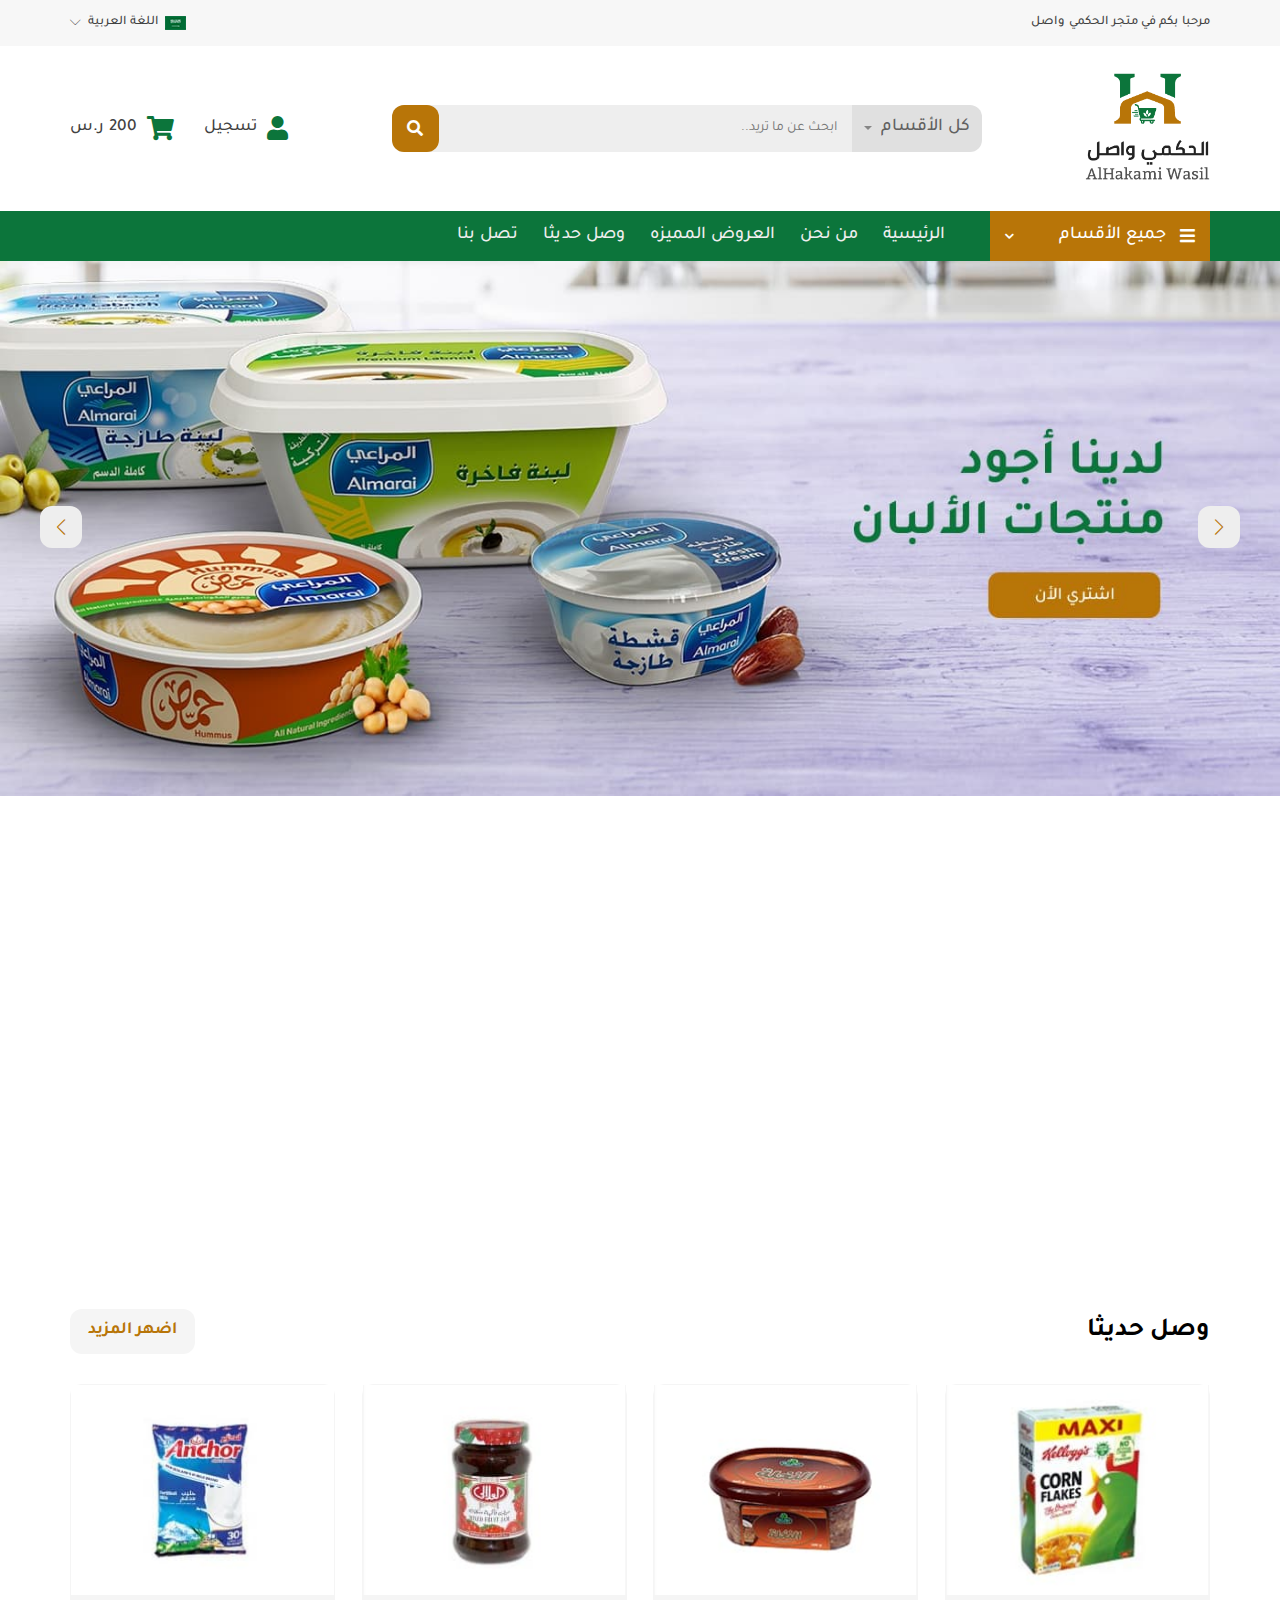
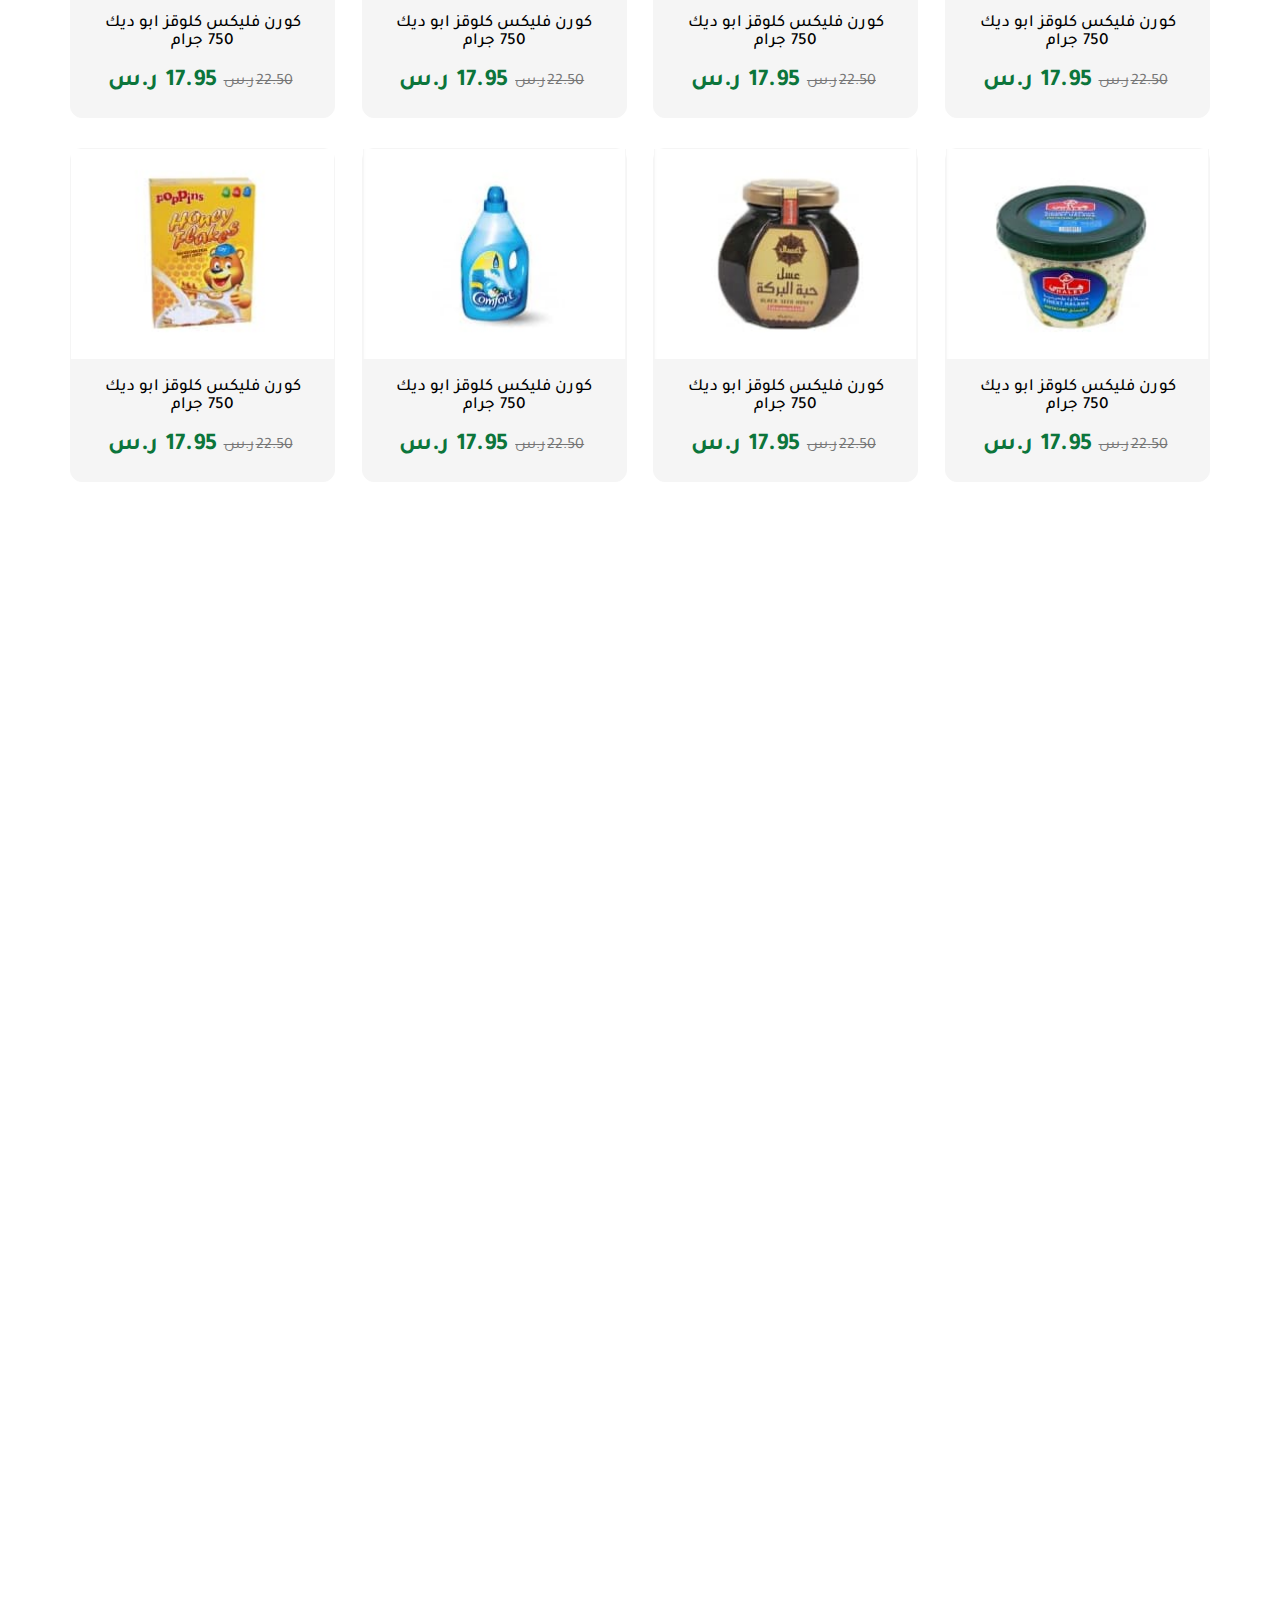
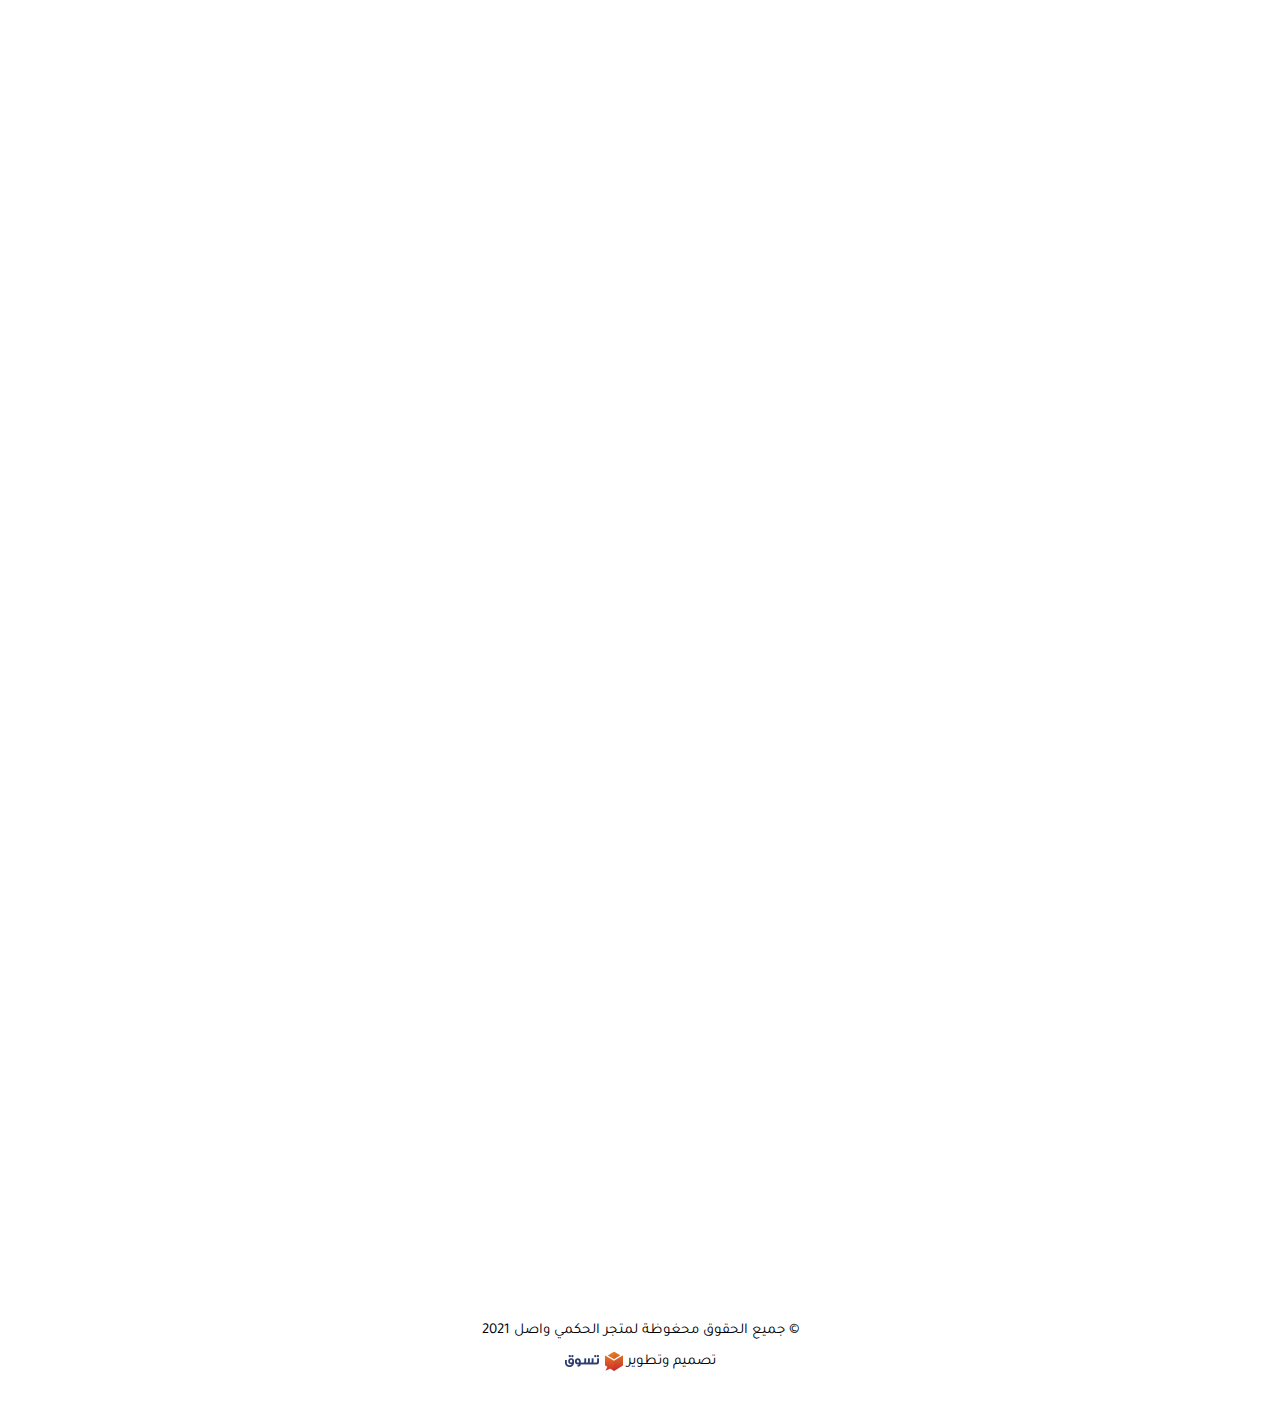
==== index.html @ 76e2b194 "first commit" ====
<!DOCTYPE html>
<html lang="ar" dir="rtl">
  <head>
    <meta charset="UTF-8" />
    <meta name="viewport" content="width=device-width, initial-scale=1.0" />
    <link rel="stylesheet" href="./css/vendor/all.min.css" />
    <link rel="stylesheet" href="./css/vendor/linear.css" />
    <link rel="stylesheet" href="./css/vendor/bootstrap.min.css" />
    <link rel="stylesheet" href="./css/vendor/bootstrap-rtl.min.css" />
    <link rel="stylesheet" href="./css/vendor/bootstrap-select.min.css">
    <link rel="stylesheet" href="./css/vendor/aos.css" />
    <link rel="stylesheet" href="./css/vendor/swiper-bundle.css" />
    <link rel="stylesheet" href="./css/main.css" />
    <link rel="shortcut icon" href="./images/favicon.png" />
    <title>الحكمى واصل</title>
  </head>

  <body class="overflow">
    <div class="pre-loader">
      <div class="content">
        <div class="lds-default">
          <div></div>
          <div></div>
          <div></div>
          <div></div>
          <div></div>
          <div></div>
          <div></div>
          <div></div>
          <div></div>
          <div></div>
          <div></div>
          <div></div>
        </div>
      </div>
    </div>

    <nav>
      <div class="nav-top">
        <div class="c2">
          <div class="bottom">
            <div class="top-head flex-center">
              <p>مرحبا بكم في متجر الحكمي واصل</p>
            </div>
            <div class="top-setting nav-lang">
              <span class="setting-anchor">
                <img src="./images/icons/ar.png" alt="ar" /> اللغة العربية
                <span class="lnr lnr-chevron-down down"></span>
              </span>
              <div class="top-dropDown">
                <a href="./index.html" class="drop-link fixall">العربية</a>
                <a href="./index-en.html" class="drop-link fixall"> English</a>
              </div>
            </div>
          </div>
        </div>
      </div>
      <div class="nav-bottom">
        <div class="c2">
          <div class="nav-logo">
            <a href="#"><img src="./images/logo.png" alt=".." /></a>
          </div>
          <div class="search">
            <div class="search-content">
              <form action="#">
                <select class="selectpicker" name="type">
                  <option>كل الأقسام</option>
                  <option>قسم 1</option>
                  <option>قسم 2</option>
                </select>
                <input type="text" placeholder="ابحث عن ما تريد.." />
                <button class="search-btn flex-center">
                  <i class="fas fa-search"></i>
                </button>
              </form>
            </div>
          </div>
          <div class="nav-icons flex-center">
            <div class="nava-btn nav-icon" id="nava-icon">
              <div class="ico-btn">
                <i class="fas fa-bars"></i>
              </div>
            </div>
            <div class="search-btn nav-icon" id="search-btn">
              <div class="ico-btn">
                <i class="fas fa-search"></i>
              </div>
            </div>
            <div class="top-setting user nav-icon" id="user">
              <span class="setting-anchor">
                <div class="ico-btn">
                  <i class="fas fa-user"></i>
                  <span class="txt">تسجيل</span>
                </div>
              </span>
              <div class="top-dropDown">
                <a href="#" class="drop-link fixall">تسجيل الدخول</a>
                <a href="#" class="drop-link fixall">تسجيل جديد</a>
              </div>
            </div>
            <div class="cart-btn nav-icon" id="cart-btn">
              <div class="ico-btn">
                <i class="fas fa-shopping-cart"></i>
                <div class="txt"><span>200 </span> ر.س</div>
              </div>
            </div>
          </div>
        </div>
      </div>
      <div class="nava-container">
        <div class="container">
          <div class="c2">
            <div class="nava" id="nava">
              <div class="nava-content">
                <div class="nava-head">
                  <div class="top-setting nava-lang">
                    <span class="setting-anchor">
                      <div class="ico-btn">
                        <img src="./images/icons/ar.png" alt=".." />
                        <span>العربية</span>
                        <span class="lnr lnr-chevron-down down"></span>
                      </div>
                    </span>
                    <div class="top-dropDown">
                      <a href="./index-en.html" class="drop-link fixall"
                        >English</a
                      >
                      <a href="./index.html" class="drop-link fixall"
                        >العربية</a
                      >
                    </div>
                  </div>
                  <div class="nava-close" id="close-nava">
                    <span class="lnr lnr-cross"></span>
                  </div>
                </div>
                <ul>
                  <li class="top-setting sm-slide slide categories">
                    <a class="setting-anchor drop"
                      ><i class="fas fa-bars"></i> جميع الأقسام  <i class="fas fa-chevron-down"></i></span
                    ></a>
                    <div class="top-dropDown">
                      <div class="top-setting in-menu slide sm-slide">
                        <a class="setting-anchor drop">غذائية  <i class="fas fa-chevron-down"></i></span></a>
                        <div class="top-dropDown">
                          <div class="drop-links">
                          <a href="#" class="drop-link">
                          دواجن وبيض
                          </a>
                          <a href="#" class="drop-link">
                            فواكه وخضروات
                          </a>
                          <a href="#" class="drop-link">
                            أجبان ولانشون وزيتون
                          </a>
                          <a href="#" class="drop-link">
                            الخبز والحلويات
                          </a>
                          <a href="#" class="drop-link">
                            منتجات ألبان
                          </a>
                          <a href="#" class="drop-link">
                            لحوم
                          </a>
                          </div>
                          <div class="drop-img">
                            <img src="./images/nav-img.jpg" alt="..">
                          </div>
                        </div>
                      </div>
                      <div class="top-setting in-menu slide sm-slide">
                        <a class="setting-anchor drop"> المجمدات
                          <i class="fas fa-chevron-down"></i></span></a>
                        <div class="top-dropDown">
                          <div class="drop-links">
                          <a href="#" class="drop-link">
                          دواجن وبيض
                          </a>
                          <a href="#" class="drop-link">
                            فواكه وخضروات
                          </a>
                          <a href="#" class="drop-link">
                            أجبان ولانشون وزيتون
                          </a>
                          <a href="#" class="drop-link">
                            الخبز والحلويات
                          </a>
                          <a href="#" class="drop-link">
                            منتجات ألبان
                          </a>
                          <a href="#" class="drop-link">
                            لحوم
                          </a>
                          </div>
                        </div>
                      </div>
                      <div class="top-setting in-menu slide sm-slide">
                        <a class="setting-anchor drop"> مشروبات وحلويات
                          <i class="fas fa-chevron-down"></i></span></a>
                        <div class="top-dropDown">
                          <div class="drop-links">
                          <a href="#" class="drop-link">
                          دواجن وبيض
                          </a>
                          <a href="#" class="drop-link">
                            فواكه وخضروات
                          </a>
                          <a href="#" class="drop-link">
                            أجبان ولانشون وزيتون
                          </a>
                          <a href="#" class="drop-link">
                            الخبز والحلويات
                          </a>
                          <a href="#" class="drop-link">
                            منتجات ألبان
                          </a>
                          <a href="#" class="drop-link">
                            لحوم
                          </a>
                          </div>
                        </div>
                      </div>
                      <div class="top-setting in-menu slide sm-slide">
                        <a class="setting-anchor drop"> الصحة والجمال
                          <i class="fas fa-chevron-down"></i></span></a>
                        <div class="top-dropDown">
                          <div class="drop-links">
                          <a href="#" class="drop-link">
                          دواجن وبيض
                          </a>
                          <a href="#" class="drop-link">
                            فواكه وخضروات
                          </a>
                          <a href="#" class="drop-link">
                            أجبان ولانشون وزيتون
                          </a>
                          <a href="#" class="drop-link">
                            الخبز والحلويات
                          </a>
                          <a href="#" class="drop-link">
                            منتجات ألبان
                          </a>
                          <a href="#" class="drop-link">
                            لحوم
                          </a>
                          </div>
                        </div>
                      </div>
                      <div class="top-setting in-menu slide sm-slide">
                        <a class="setting-anchor drop"> احتياجات الطفل
                          <i class="fas fa-chevron-down"></i></span></a>
                        <div class="top-dropDown">
                          <div class="drop-links">
                          <a href="#" class="drop-link">
                          دواجن وبيض
                          </a>
                          <a href="#" class="drop-link">
                            فواكه وخضروات
                          </a>
                          <a href="#" class="drop-link">
                            أجبان ولانشون وزيتون
                          </a>
                          <a href="#" class="drop-link">
                            الخبز والحلويات
                          </a>
                          <a href="#" class="drop-link">
                            منتجات ألبان
                          </a>
                          <a href="#" class="drop-link">
                            لحوم
                          </a>
                          </div>
                        </div>
                      </div>
                      <div class="top-setting in-menu slide sm-slide">
                        <a class="setting-anchor drop"> عناية المنزل
                          <i class="fas fa-chevron-down"></i></span></a>
                        <div class="top-dropDown">
                          <div class="drop-links">
                          <a href="#" class="drop-link">
                          دواجن وبيض
                          </a>
                          <a href="#" class="drop-link">
                            فواكه وخضروات
                          </a>
                          <a href="#" class="drop-link">
                            أجبان ولانشون وزيتون
                          </a>
                          <a href="#" class="drop-link">
                            الخبز والحلويات
                          </a>
                          <a href="#" class="drop-link">
                            منتجات ألبان
                          </a>
                          <a href="#" class="drop-link">
                            لحوم
                          </a>
                          </div>
                        </div>
                      </div>
                      <div class="top-setting in-menu slide sm-slide">
                        <a class="setting-anchor drop"> الإلكترونيات والأجهزة
                          <i class="fas fa-chevron-down"></i></span></a>
                        <div class="top-dropDown">
                          <div class="drop-links">
                          <a href="#" class="drop-link">
                          دواجن وبيض
                          </a>
                          <a href="#" class="drop-link">
                            فواكه وخضروات
                          </a>
                          <a href="#" class="drop-link">
                            أجبان ولانشون وزيتون
                          </a>
                          <a href="#" class="drop-link">
                            الخبز والحلويات
                          </a>
                          <a href="#" class="drop-link">
                            منتجات ألبان
                          </a>
                          <a href="#" class="drop-link">
                            لحوم
                          </a>
                          </div>
                        </div>
                      </div>
                      <a href="#" class="drop-link fixall">الطازج</a>
                    </div>
                </li>
                  <li><a href="#"> الرئيسية</a></li>
                  <li><a href="#"> من نحن</a></li>
                  <li><a href="#"> العروض المميزه</a></li>
                  <li><a href="#"> وصل حديثا</a></li>
                  <li><a href="#"> تصل بنا</a></li>
                </ul>
              </div>
            </div>
          </div>
        </div>
      </div>
    </nav>

    <div class="search-form" id="search-form">
      <div class="close-search" id="close-search">
        <span class="lnr lnr-cross"></span>
      </div>
      <div class="search">
        <div class="search-content">
          <form action="#">
            <select class="selectpicker" name="type">
              <option>كل الأقسام</option>
              <option>قسم 1</option>
              <option>قسم 2</option>
            </select>
            <input type="text" placeholder="ابحث عن ما تريد.." />
            <button class="search-btn flex-center">
              <i class="fas fa-search"></i>
            </button>
          </form>
        </div>
      </div>
    </div>

    <header>
      <div class="swiper-container">
        <div class="swiper-wrapper">
          <div class="swiper-slide">
            <a href="#"
              ><img src="./images/header/header.jpg" alt="slide1 banner"
            /></a>
          </div>
          <div class="swiper-slide">
            <a href="#"
              ><img src="./images/header/header.jpg" alt="slide1 banner"
            /></a>
          </div>
          <div class="swiper-slide">
            <a href="#"
              ><img src="./images/header/header.jpg" alt="slide1 banner"
            /></a>
          </div>
          <div class="swiper-slide">
            <a href="#"
              ><img src="./images/header/header.jpg" alt="slide1 banner"
            /></a>
          </div>
        </div>

        <div class="swiper-pagination"></div>

        <div class="swiper-button-prev"></div>
        <div class="swiper-button-next"></div>
      </div>
    </header>

    <section class="banner-container banner3">
      <div class="c2">
        <div class="banner-content flex-center">
          <div class="banner" data-aos="fade-right">
            <a href="#"><img src="./images/banners/1.jpg" alt=".." /></a>
          </div>
          <div class="banner" data-aos="fade-left">
            <a href="#"><img src="./images/banners/2.jpg" alt=".." /></a>
          </div>
          <div class="banner" data-aos="fade-left" data-aos-delay="300">
            <a href="#"><img src="./images/banners/3.jpg" alt=".." /></a>
          </div>
        </div>
      </div>
    </section>

    <section class="recent">
      <div class="c2">
        <div class="recent-content">
          <div class="recent-head s-head">
            <h3>وصل حديثا</h3>
            <div class="s-btn">
              <a href="#" class="flex-center"> اضهر المزيد </a>
            </div>
          </div>
          <div class="recent-body products">
            <div class="product">
              <div class="product-img">
                <a href="#">
                  <img src="./images/products/1.jpg" alt="product" />
                </a>
                <div class="product-btns">
                  <div class="like">
                    <a href="#" class="flex-center"
                      ><i class="fas fa-heart"></i
                    ></a>
                  </div>
                  <div class="cart">
                    <a href="#" class="flex-center">
                      <span class="lnr lnr-cart"></span> أضف للسلة
                    </a>
                  </div>
                </div>
              </div>
              <div class="product-disc">
                <h5><a href="#">كورن فليكس كلوقز ابو ديك 750 جرام</a></h5>
                <div class="price flex-center">
                  <div class="price-sale">
                    <span>22.50</span><span>ر.س</span>
                  </div>
                  <div class="now"><span>17.95</span> <span>ر.س</span></div>
                </div>
              </div>
            </div>
            <div class="product">
              <div class="product-img">
                <a href="#">
                  <img src="./images/products/2.jpg" alt="product" />
                </a>
                <div class="product-btns">
                  <div class="like">
                    <a href="#" class="flex-center"
                      ><i class="fas fa-heart"></i
                    ></a>
                  </div>
                  <div class="cart">
                    <a href="#" class="flex-center">
                      <span class="lnr lnr-cart"></span> أضف للسلة
                    </a>
                  </div>
                </div>
              </div>
              <div class="product-disc">
                <h5><a href="#">كورن فليكس كلوقز ابو ديك 750 جرام</a></h5>

                <div class="price flex-center">
                  <div class="price-sale">
                    <span>22.50</span><span>ر.س</span>
                  </div>
                  <div class="now"><span>17.95</span> <span>ر.س</span></div>
                </div>
              </div>
            </div>
            <div class="product">
              <div class="product-img">
                <a href="#">
                  <img src="./images/products/3.jpg" alt="product" />
                </a>
                <div class="product-btns">
                  <div class="like">
                    <a href="#" class="flex-center"
                      ><i class="fas fa-heart"></i
                    ></a>
                  </div>
                  <div class="cart">
                    <a href="#" class="flex-center">
                      <span class="lnr lnr-cart"></span> أضف للسلة
                    </a>
                  </div>
                </div>
              </div>
              <div class="product-disc">
                <h5><a href="#">كورن فليكس كلوقز ابو ديك 750 جرام</a></h5>

                <div class="price flex-center">
                  <div class="price-sale">
                    <span>22.50</span><span>ر.س</span>
                  </div>
                  <div class="now"><span>17.95</span> <span>ر.س</span></div>
                </div>
              </div>
            </div>
            <div class="product">
              <div class="product-img">
                <a href="#">
                  <img src="./images/products/4.jpg" alt="product" />
                </a>
                <div class="product-btns">
                  <div class="like">
                    <a href="#" class="flex-center"
                      ><i class="fas fa-heart"></i
                    ></a>
                  </div>
                  <div class="cart">
                    <a href="#" class="flex-center">
                      <span class="lnr lnr-cart"></span> أضف للسلة
                    </a>
                  </div>
                </div>
              </div>
              <div class="product-disc">
                <h5><a href="#">كورن فليكس كلوقز ابو ديك 750 جرام</a></h5>

                <div class="price flex-center">
                  <div class="price-sale">
                    <span>22.50</span><span>ر.س</span>
                  </div>
                  <div class="now"><span>17.95</span> <span>ر.س</span></div>
                </div>
              </div>
            </div>
            <div class="product">
              <div class="product-img">
                <a href="#">
                  <img src="./images/products/5.jpg" alt="product" />
                </a>
                <div class="product-btns">
                  <div class="like">
                    <a href="#" class="flex-center"
                      ><i class="fas fa-heart"></i
                    ></a>
                  </div>
                  <div class="cart">
                    <a href="#" class="flex-center">
                      <span class="lnr lnr-cart"></span> أضف للسلة
                    </a>
                  </div>
                </div>
              </div>
              <div class="product-disc">
                <h5><a href="#">كورن فليكس كلوقز ابو ديك 750 جرام</a></h5>

                <div class="price flex-center">
                  <div class="price-sale">
                    <span>22.50</span><span>ر.س</span>
                  </div>
                  <div class="now"><span>17.95</span> <span>ر.س</span></div>
                </div>
              </div>
            </div>
            <div class="product">
              <div class="product-img">
                <a href="#">
                  <img src="./images/products/6.jpg" alt="product" />
                </a>
                <div class="product-btns">
                  <div class="like">
                    <a href="#" class="flex-center"
                      ><i class="fas fa-heart"></i
                    ></a>
                  </div>
                  <div class="cart">
                    <a href="#" class="flex-center">
                      <span class="lnr lnr-cart"></span> أضف للسلة
                    </a>
                  </div>
                </div>
              </div>
              <div class="product-disc">
                <h5><a href="#">كورن فليكس كلوقز ابو ديك 750 جرام</a></h5>

                <div class="price flex-center">
                  <div class="price-sale">
                    <span>22.50</span><span>ر.س</span>
                  </div>
                  <div class="now"><span>17.95</span> <span>ر.س</span></div>
                </div>
              </div>
            </div>
            <div class="product">
              <div class="product-img">
                <a href="#">
                  <img src="./images/products/7.jpg" alt="product" />
                </a>
                <div class="product-btns">
                  <div class="like">
                    <a href="#" class="flex-center"
                      ><i class="fas fa-heart"></i
                    ></a>
                  </div>
                  <div class="cart">
                    <a href="#" class="flex-center">
                      <span class="lnr lnr-cart"></span> أضف للسلة
                    </a>
                  </div>
                </div>
              </div>
              <div class="product-disc">
                <h5><a href="#">كورن فليكس كلوقز ابو ديك 750 جرام</a></h5>

                <div class="price flex-center">
                  <div class="price-sale">
                    <span>22.50</span><span>ر.س</span>
                  </div>
                  <div class="now"><span>17.95</span> <span>ر.س</span></div>
                </div>
              </div>
            </div>
            <div class="product">
              <div class="product-img">
                <a href="#">
                  <img src="./images/products/8.jpg" alt="product" />
                </a>
                <div class="product-btns">
                  <div class="like">
                    <a href="#" class="flex-center"
                      ><i class="fas fa-heart"></i
                    ></a>
                  </div>
                  <div class="cart">
                    <a href="#" class="flex-center">
                      <span class="lnr lnr-cart"></span> أضف للسلة
                    </a>
                  </div>
                </div>
              </div>
              <div class="product-disc">
                <h5><a href="#">كورن فليكس كلوقز ابو ديك 750 جرام</a></h5>

                <div class="price flex-center">
                  <div class="price-sale">
                    <span>22.50</span><span>ر.س</span>
                  </div>
                  <div class="now"><span>17.95</span> <span>ر.س</span></div>
                </div>
              </div>
            </div>
          </div>
        </div>
      </div>
    </section>

    <section class="banner-container">
      <div class="c2">
        <div class="banner-content flex-center">
          <div class="banner" data-aos="fade-right">
            <a href="#"><img src="./images/banners/banner.jpg" alt=".." /></a>
          </div>
        </div>
      </div>
    </section>

    <section class="product-slider">
      <div class="c2">
        <div class="product-head s-head" data-aos="fade-left">
          <h3>الأكثر مبيعا</h3>
        </div>
        <div class="product-body" data-aos="zoom-in">
          <div class="product-swiper-container s-container s-containe">
            <div class="swiper-wrapper">
              <div class="swiper-slide">
                <div class="product">
                  <div class="product-img">
                    <a href="#">
                      <img src="./images/products/1.jpg" alt="product" />
                    </a>
                    <div class="product-btns">
                      <div class="like">
                        <a href="#" class="flex-center"
                          ><i class="fas fa-heart"></i
                        ></a>
                      </div>
                      <div class="cart">
                        <a href="#" class="flex-center"
                          ><span class="lnr lnr-cart"></span> أضف للسلة</a
                        >
                      </div>
                    </div>
                  </div>
                  <div class="product-disc">
                    <h5><a href="#">كورن فليكس كلوقز ابو ديك 750 جرام</a></h5>

                    <div class="price flex-center">
                      <div class="price-sale">
                        <span>22.50</span><span>ر.س</span>
                      </div>
                      <div class="now"><span>17.95</span> <span>ر.س</span></div>
                    </div>
                  </div>
                </div>
              </div>
              <div class="swiper-slide">
                <div class="product">
                  <div class="product-img">
                    <a href="#">
                      <img src="./images/products/2.jpg" alt="product" />
                    </a>
                    <div class="product-btns">
                      <div class="like">
                        <a href="#" class="flex-center"
                          ><i class="fas fa-heart"></i
                        ></a>
                      </div>
                      <div class="cart">
                        <a href="#" class="flex-center"
                          ><span class="lnr lnr-cart"></span> أضف للسلة</a
                        >
                      </div>
                    </div>
                  </div>
                  <div class="product-disc">
                    <h5><a href="#">كورن فليكس كلوقز ابو ديك 750 جرام</a></h5>

                    <div class="price flex-center">
                      <div class="price-sale">
                        <span>22.50</span><span>ر.س</span>
                      </div>
                      <div class="now"><span>17.95</span> <span>ر.س</span></div>
                    </div>
                  </div>
                </div>
              </div>
              <div class="swiper-slide">
                <div class="product">
                  <div class="product-img">
                    <a href="#">
                      <img src="./images/products/3.jpg" alt="product" />
                    </a>
                    <div class="product-btns">
                      <div class="like">
                        <a href="#" class="flex-center"
                          ><i class="fas fa-heart"></i
                        ></a>
                      </div>
                      <div class="cart">
                        <a href="#" class="flex-center"
                          ><span class="lnr lnr-cart"></span> أضف للسلة</a
                        >
                      </div>
                    </div>
                  </div>
                  <div class="product-disc">
                    <h5><a href="#">كورن فليكس كلوقز ابو ديك 750 جرام</a></h5>

                    <div class="price flex-center">
                      <div class="price-sale">
                        <span>22.50</span><span>ر.س</span>
                      </div>
                      <div class="now"><span>17.95</span> <span>ر.س</span></div>
                    </div>
                  </div>
                </div>
              </div>
              <div class="swiper-slide">
                <div class="product">
                  <div class="product-img">
                    <a href="#">
                      <img src="./images/products/4.jpg" alt="product" />
                    </a>
                    <div class="product-btns">
                      <div class="like">
                        <a href="#" class="flex-center"
                          ><i class="fas fa-heart"></i
                        ></a>
                      </div>
                      <div class="cart">
                        <a href="#" class="flex-center"
                          ><span class="lnr lnr-cart"></span> أضف للسلة</a
                        >
                      </div>
                    </div>
                  </div>
                  <div class="product-disc">
                    <h5><a href="#">كورن فليكس كلوقز ابو ديك 750 جرام</a></h5>

                    <div class="price flex-center">
                      <div class="price-sale">
                        <span>22.50</span><span>ر.س</span>
                      </div>
                      <div class="now"><span>17.95</span> <span>ر.س</span></div>
                    </div>
                  </div>
                </div>
              </div>
            </div>

            <div class="swiper-pagination"></div>

            <div class="swiper-button-prev"></div>
            <div class="swiper-button-next"></div>
          </div>
        </div>
      </div>
    </section>

    <section class="product-slider">
      <div class="c2">
        <div class="product-head s-head" data-aos="fade-left">
          <h3>المنتجات المميزة</h3>
        </div>
        <div class="product-body" data-aos="zoom-in">
          <div class="product-swiper-container s-container s-containe">
            <div class="swiper-wrapper">
              <div class="swiper-slide">
                <div class="product">
                  <div class="product-img">
                    <a href="#">
                      <img src="./images/products/1.jpg" alt="product" />
                    </a>
                    <div class="product-btns">
                      <div class="like">
                        <a href="#" class="flex-center"
                          ><i class="fas fa-heart"></i
                        ></a>
                      </div>
                      <div class="cart">
                        <a href="#" class="flex-center"
                          ><span class="lnr lnr-cart"></span> أضف للسلة</a
                        >
                      </div>
                    </div>
                  </div>
                  <div class="product-disc">
                    <h5><a href="#">كورن فليكس كلوقز ابو ديك 750 جرام</a></h5>

                    <div class="price flex-center">
                      <div class="price-sale">
                        <span>22.50</span><span>ر.س</span>
                      </div>
                      <div class="now"><span>17.95</span> <span>ر.س</span></div>
                    </div>
                  </div>
                </div>
              </div>
              <div class="swiper-slide">
                <div class="product">
                  <div class="product-img">
                    <a href="#">
                      <img src="./images/products/2.jpg" alt="product" />
                    </a>
                    <div class="product-btns">
                      <div class="like">
                        <a href="#" class="flex-center"
                          ><i class="fas fa-heart"></i
                        ></a>
                      </div>
                      <div class="cart">
                        <a href="#" class="flex-center"
                          ><span class="lnr lnr-cart"></span> أضف للسلة</a
                        >
                      </div>
                    </div>
                  </div>
                  <div class="product-disc">
                    <h5><a href="#">كورن فليكس كلوقز ابو ديك 750 جرام</a></h5>

                    <div class="price flex-center">
                      <div class="price-sale">
                        <span>22.50</span><span>ر.س</span>
                      </div>
                      <div class="now"><span>17.95</span> <span>ر.س</span></div>
                    </div>
                  </div>
                </div>
              </div>
              <div class="swiper-slide">
                <div class="product">
                  <div class="product-img">
                    <a href="#">
                      <img src="./images/products/3.jpg" alt="product" />
                    </a>
                    <div class="product-btns">
                      <div class="like">
                        <a href="#" class="flex-center"
                          ><i class="fas fa-heart"></i
                        ></a>
                      </div>
                      <div class="cart">
                        <a href="#" class="flex-center"
                          ><span class="lnr lnr-cart"></span> أضف للسلة</a
                        >
                      </div>
                    </div>
                  </div>
                  <div class="product-disc">
                    <h5><a href="#">كورن فليكس كلوقز ابو ديك 750 جرام</a></h5>

                    <div class="price flex-center">
                      <div class="price-sale">
                        <span>22.50</span><span>ر.س</span>
                      </div>
                      <div class="now"><span>17.95</span> <span>ر.س</span></div>
                    </div>
                  </div>
                </div>
              </div>
              <div class="swiper-slide">
                <div class="product">
                  <div class="product-img">
                    <a href="#">
                      <img src="./images/products/4.jpg" alt="product" />
                    </a>
                    <div class="product-btns">
                      <div class="like">
                        <a href="#" class="flex-center"
                          ><i class="fas fa-heart"></i
                        ></a>
                      </div>
                      <div class="cart">
                        <a href="#" class="flex-center"
                          ><span class="lnr lnr-cart"></span> أضف للسلة</a
                        >
                      </div>
                    </div>
                  </div>
                  <div class="product-disc">
                    <h5><a href="#">كورن فليكس كلوقز ابو ديك 750 جرام</a></h5>

                    <div class="price flex-center">
                      <div class="price-sale">
                        <span>22.50</span><span>ر.س</span>
                      </div>
                      <div class="now"><span>17.95</span> <span>ر.س</span></div>
                    </div>
                  </div>
                </div>
              </div>
            </div>

            <div class="swiper-pagination"></div>

            <div class="swiper-button-prev"></div>
            <div class="swiper-button-next"></div>
          </div>
        </div>
      </div>
    </section>

    <section class="banner-container banner2">
      <div class="c2">
        <div class="banner-content flex-center">
          <div class="banner" data-aos="fade-right">
            <a href="#"><img src="./images/banners/4.jpg" alt=".." /></a>
          </div>
          <div class="banner" data-aos="fade-left">
            <a href="#"><img src="./images/banners/5.jpg" alt=".." /></a>
          </div>
        </div>
      </div>
    </section>

    <section class="brands">
      <div class="c2">
        <div class="brands-head s-head" data-aos="fade-left">
          <h3>تسوق حسب المركة</h3>
        </div>
        <div class="brands-content" data-aos="zoom-in">
          <div class="brands-swiper-container">
            <div class="swiper-wrapper">
              <div class="brand swiper-slide">
                <div class="brand-body">
                  <a href="#"><img src="./images/brands/1.jpg" alt=".." /></a>
                </div>
              </div>
              <div class="brand swiper-slide">
                <div class="brand-body">
                  <a href="#"><img src="./images/brands/2.jpg" alt=".." /></a>
                </div>
              </div>
              <div class="brand swiper-slide">
                <div class="brand-body">
                  <a href="#"><img src="./images/brands/3.jpg" alt=".." /></a>
                </div>
              </div>
              <div class="brand swiper-slide">
                <div class="brand-body">
                  <a href="#"><img src="./images/brands/4.jpg" alt=".." /></a>
                </div>
              </div>
              <div class="brand swiper-slide">
                <div class="brand-body">
                  <a href="#"><img src="./images/brands/5.jpg" alt=".." /></a>
                </div>
              </div>
              <div class="brand swiper-slide">
                <div class="brand-body">
                  <a href="#"><img src="./images/brands/6.jpg" alt=".." /></a>
                </div>
              </div>
            </div>
            <div class="swiper-pagination"></div>

            <div class="swiper-button-prev"></div>
            <div class="swiper-button-next"></div>
          </div>
        </div>
      </div>
    </section>

    <footer>
      <div class="c2">
        <div class="footer-top">
          <div
            class="info footer-list"
            data-aos="fade-left"
            data-aos-delay="0"
            data-target="#collapse1"
            aria-expanded="false"
            aria-controls="collapse1"
          >
            <div class="head">
              <h4>معلومات <span class="lnr lnr-chevron-down"></span></h4>
            </div>
            <ul id="collapse1">
              <li><a href="#">من نحن</a></li>
              <li><a href="#">الشحن والتوصيل</a></li>
              <li><a href="#">الحسابات البنكية</a></li>
              <li><a href="#">الخصوصية</a></li>
              <li><a href="#">شروط الاستخدام</a></li>
            </ul>
          </div>
          <div
            class="cust footer-list"
            data-aos="fade-left"
            data-aos-delay="600"
            data-target="#collapse3"
            aria-expanded="false"
            aria-controls="collapse3"
          >
            <div class="head">
              <h4>خدمة العملاء <span class="lnr lnr-chevron-down"></span></h4>
            </div>
            <ul id="collapse3">
              <li><a href="#">اتصل بنا</a></li>
              <li><a href="#">ارجاع الطلب</a></li>
              <li><a href="#">خريطة الموقع</a></li>
              <li><a href="#">فروعنا</a></li>
            </ul>
          </div>
          <div
            class="adds footer-list"
            data-aos="fade-left"
            data-aos-delay="300"
            data-target="#collapse2"
            aria-expanded="false"
            aria-controls="collapse2"
          >
            <div class="head">
              <h4>اضافات <span class="lnr lnr-chevron-down"></span></h4>
            </div>
            <ul id="collapse2">
              <li><a href="#">الشركات </a></li>
              <li><a href="#">قسائم الهدايا</a></li>
              <li><a href="#">نظام العمولة</a></li>
              <li><a href="#">العروض المميزة</a></li>
            </ul>
          </div>
          <div
            class="account footer-list"
            data-aos="fade-right"
            data-aos-delay="400"
            data-target="#collapse4"
            aria-expanded="false"
            aria-controls="collapse4"
          >
            <div class="head">
              <h4>حسابى <span class="lnr lnr-chevron-down"></span></h4>
            </div>
            <ul id="collapse4">
              <li><a href="#">حسابى</a></li>
              <li><a href="#">طلباتى</a></li>
              <li><a href="#">قائمة رغباتى</a></li>
              <li><a href="#">القائمة البريدية</a></li>
            </ul>
          </div>
          <div class="mail" data-aos="fade-right" data-aos-delay="0">
            <div class="head">
              <h4>النشرة البريدية</h4>
              <p>اشترك الآن ليصلك كل جديد وعروض متجرنا</p>
            </div>
            <form action="#">
              <input type="text" placeholder="ادخل بريدك الالكتروني" />
              <button class="search-btn flex-center">
                <i class="fas fa-chevron-left"></i>
              </button>
            </form>
            <div class="social flex-center">
              <div class="social-icon wats">
                <a class="flex-center" href="#">
                  <i class="fab fa-whatsapp"></i
                ></a>
              </div>
              <div class="social-icon snap">
                <a class="flex-center" href="#">
                  <i class="fab fa-snapchat-ghost"></i
                ></a>
              </div>
              <div class="social-icon insta">
                <a class="flex-center" href="#">
                  <i class="fab fa-instagram"></i
                ></a>
              </div>
              <div class="social-icon twitter">
                <a class="flex-center" href="#">
                  <i class="fab fa-twitter"></i
                ></a>
              </div>
              <div class="social-icon facebook">
                <a class="flex-center" href="#">
                  <i class="fab fa-facebook-f"></i
                ></a>
              </div>
            </div>
          </div>
        </div>
        <div class="payment" data-aos="zoom-in" data-aos-offset="0">
          <img src="./images/footer/1.png" alt=".." />
        </div>
        <div class="credit">
          <p>&copy; جميع الحقوق محغوظة لمتجر الحكمي واصل 2021</p>
          <p>
            تصميم وتطوير
            <a href="https://tasawk.com.sa/" target="_blank"
              ><img src="./images/icons/footer.png" alt=".."
            /></a>
          </p>
        </div>
      </div>
    </footer>

    <div
      id="up"
      class="up flex-center"
      onclick="window.scroll({top: 0,behavior: 'smooth'});"
    >
      <span class="lnr lnr-chevron-up"></span>
    </div>

    <script src="./js/vendor/jquery.min.js"></script>
    <script src="./js/vendor/bootstrap.min.js"></script>
    <script src="./js/vendor/bootstrap-select.min.js"></script>
    <script src="./js/vendor/swiper-bundle.js"></script>
    <script src="./js/vendor/aos.js"></script>
    <script src="./js/main.js"></script>
  </body>
</html>
---- css/vendor/linear.css ----
@font-face {
	font-family: 'Linearicons-Free';
	src:url('fonts/Linearicons-Free.eot?w118d');
	src:url('fonts/Linearicons-Free.eot?#iefixw118d') format('embedded-opentype'),
		url('fonts/Linearicons-Free.woff2?w118d') format('woff2'),
		url('fonts/Linearicons-Free.woff?w118d') format('woff'),
		url('fonts/Linearicons-Free.ttf?w118d') format('truetype'),
		url('fonts/Linearicons-Free.svg?w118d#Linearicons-Free') format('svg');
	font-weight: normal;
	font-style: normal;
}

.lnr {
	font-family: 'Linearicons-Free';
	speak: none;
	font-style: normal;
	font-weight: normal;
	font-variant: normal;
	text-transform: none;
	line-height: 1;

	/* Better Font Rendering =========== */
	-webkit-font-smoothing: antialiased;
	-moz-osx-font-smoothing: grayscale;
}

.lnr-home:before {
	content: "\e800";
}
.lnr-apartment:before {
	content: "\e801";
}
.lnr-pencil:before {
	content: "\e802";
}
.lnr-magic-wand:before {
	content: "\e803";
}
.lnr-drop:before {
	content: "\e804";
}
.lnr-lighter:before {
	content: "\e805";
}
.lnr-poop:before {
	content: "\e806";
}
.lnr-sun:before {
	content: "\e807";
}
.lnr-moon:before {
	content: "\e808";
}
.lnr-cloud:before {
	content: "\e809";
}
.lnr-cloud-upload:before {
	content: "\e80a";
}
.lnr-cloud-download:before {
	content: "\e80b";
}
.lnr-cloud-sync:before {
	content: "\e80c";
}
.lnr-cloud-check:before {
	content: "\e80d";
}
.lnr-database:before {
	content: "\e80e";
}
.lnr-lock:before {
	content: "\e80f";
}
.lnr-cog:before {
	content: "\e810";
}
.lnr-trash:before {
	content: "\e811";
}
.lnr-dice:before {
	content: "\e812";
}
.lnr-heart:before {
	content: "\e813";
}
.lnr-star:before {
	content: "\e814";
}
.lnr-star-half:before {
	content: "\e815";
}
.lnr-star-empty:before {
	content: "\e816";
}
.lnr-flag:before {
	content: "\e817";
}
.lnr-envelope:before {
	content: "\e818";
}
.lnr-paperclip:before {
	content: "\e819";
}
.lnr-inbox:before {
	content: "\e81a";
}
.lnr-eye:before {
	content: "\e81b";
}
.lnr-printer:before {
	content: "\e81c";
}
.lnr-file-empty:before {
	content: "\e81d";
}
.lnr-file-add:before {
	content: "\e81e";
}
.lnr-enter:before {
	content: "\e81f";
}
.lnr-exit:before {
	content: "\e820";
}
.lnr-graduation-hat:before {
	content: "\e821";
}
.lnr-license:before {
	content: "\e822";
}
.lnr-music-note:before {
	content: "\e823";
}
.lnr-film-play:before {
	content: "\e824";
}
.lnr-camera-video:before {
	content: "\e825";
}
.lnr-camera:before {
	content: "\e826";
}
.lnr-picture:before {
	content: "\e827";
}
.lnr-book:before {
	content: "\e828";
}
.lnr-bookmark:before {
	content: "\e829";
}
.lnr-user:before {
	content: "\e82a";
}
.lnr-users:before {
	content: "\e82b";
}
.lnr-shirt:before {
	content: "\e82c";
}
.lnr-store:before {
	content: "\e82d";
}
.lnr-cart:before {
	content: "\e82e";
}
.lnr-tag:before {
	content: "\e82f";
}
.lnr-phone-handset:before {
	content: "\e830";
}
.lnr-phone:before {
	content: "\e831";
}
.lnr-pushpin:before {
	content: "\e832";
}
.lnr-map-marker:before {
	content: "\e833";
}
.lnr-map:before {
	content: "\e834";
}
.lnr-location:before {
	content: "\e835";
}
.lnr-calendar-full:before {
	content: "\e836";
}
.lnr-keyboard:before {
	content: "\e837";
}
.lnr-spell-check:before {
	content: "\e838";
}
.lnr-screen:before {
	content: "\e839";
}
.lnr-smartphone:before {
	content: "\e83a";
}
.lnr-tablet:before {
	content: "\e83b";
}
.lnr-laptop:before {
	content: "\e83c";
}
.lnr-laptop-phone:before {
	content: "\e83d";
}
.lnr-power-switch:before {
	content: "\e83e";
}
.lnr-bubble:before {
	content: "\e83f";
}
.lnr-heart-pulse:before {
	content: "\e840";
}
.lnr-construction:before {
	content: "\e841";
}
.lnr-pie-chart:before {
	content: "\e842";
}
.lnr-chart-bars:before {
	content: "\e843";
}
.lnr-gift:before {
	content: "\e844";
}
.lnr-diamond:before {
	content: "\e845";
}
.lnr-linearicons:before {
	content: "\e846";
}
.lnr-dinner:before {
	content: "\e847";
}
.lnr-coffee-cup:before {
	content: "\e848";
}
.lnr-leaf:before {
	content: "\e849";
}
.lnr-paw:before {
	content: "\e84a";
}
.lnr-rocket:before {
	content: "\e84b";
}
.lnr-briefcase:before {
	content: "\e84c";
}
.lnr-bus:before {
	content: "\e84d";
}
.lnr-car:before {
	content: "\e84e";
}
.lnr-train:before {
	content: "\e84f";
}
.lnr-bicycle:before {
	content: "\e850";
}
.lnr-wheelchair:before {
	content: "\e851";
}
.lnr-select:before {
	content: "\e852";
}
.lnr-earth:before {
	content: "\e853";
}
.lnr-smile:before {
	content: "\e854";
}
.lnr-sad:before {
	content: "\e855";
}
.lnr-neutral:before {
	content: "\e856";
}
.lnr-mustache:before {
	content: "\e857";
}
.lnr-alarm:before {
	content: "\e858";
}
.lnr-bullhorn:before {
	content: "\e859";
}
.lnr-volume-high:before {
	content: "\e85a";
}
.lnr-volume-medium:before {
	content: "\e85b";
}
.lnr-volume-low:before {
	content: "\e85c";
}
.lnr-volume:before {
	content: "\e85d";
}
.lnr-mic:before {
	content: "\e85e";
}
.lnr-hourglass:before {
	content: "\e85f";
}
.lnr-undo:before {
	content: "\e860";
}
.lnr-redo:before {
	content: "\e861";
}
.lnr-sync:before {
	content: "\e862";
}
.lnr-history:before {
	content: "\e863";
}
.lnr-clock:before {
	content: "\e864";
}
.lnr-download:before {
	content: "\e865";
}
.lnr-upload:before {
	content: "\e866";
}
.lnr-enter-down:before {
	content: "\e867";
}
.lnr-exit-up:before {
	content: "\e868";
}
.lnr-bug:before {
	content: "\e869";
}
.lnr-code:before {
	content: "\e86a";
}
.lnr-link:before {
	content: "\e86b";
}
.lnr-unlink:before {
	content: "\e86c";
}
.lnr-thumbs-up:before {
	content: "\e86d";
}
.lnr-thumbs-down:before {
	content: "\e86e";
}
.lnr-magnifier:before {
	content: "\e86f";
}
.lnr-cross:before {
	content: "\e870";
}
.lnr-menu:before {
	content: "\e871";
}
.lnr-list:before {
	content: "\e872";
}
.lnr-chevron-up:before {
	content: "\e873";
}
.lnr-chevron-down:before {
	content: "\e874";
}
.lnr-chevron-left:before {
	content: "\e875";
}
.lnr-chevron-right:before {
	content: "\e876";
}
.lnr-arrow-up:before {
	content: "\e877";
}
.lnr-arrow-down:before {
	content: "\e878";
}
.lnr-arrow-left:before {
	content: "\e879";
}
.lnr-arrow-right:before {
	content: "\e87a";
}
.lnr-move:before {
	content: "\e87b";
}
.lnr-warning:before {
	content: "\e87c";
}
.lnr-question-circle:before {
	content: "\e87d";
}
.lnr-menu-circle:before {
	content: "\e87e";
}
.lnr-checkmark-circle:before {
	content: "\e87f";
}
.lnr-cross-circle:before {
	content: "\e880";
}
.lnr-plus-circle:before {
	content: "\e881";
}
.lnr-circle-minus:before {
	content: "\e882";
}
.lnr-arrow-up-circle:before {
	content: "\e883";
}
.lnr-arrow-down-circle:before {
	content: "\e884";
}
.lnr-arrow-left-circle:before {
	content: "\e885";
}
.lnr-arrow-right-circle:before {
	content: "\e886";
}
.lnr-chevron-up-circle:before {
	content: "\e887";
}
.lnr-chevron-down-circle:before {
	content: "\e888";
}
.lnr-chevron-left-circle:before {
	content: "\e889";
}
.lnr-chevron-right-circle:before {
	content: "\e88a";
}
.lnr-crop:before {
	content: "\e88b";
}
.lnr-frame-expand:before {
	content: "\e88c";
}
.lnr-frame-contract:before {
	content: "\e88d";
}
.lnr-layers:before {
	content: "\e88e";
}
.lnr-funnel:before {
	content: "\e88f";
}
.lnr-text-format:before {
	content: "\e890";
}
.lnr-text-format-remove:before {
	content: "\e891";
}
.lnr-text-size:before {
	content: "\e892";
}
.lnr-bold:before {
	content: "\e893";
}
.lnr-italic:before {
	content: "\e894";
}
.lnr-underline:before {
	content: "\e895";
}
.lnr-strikethrough:before {
	content: "\e896";
}
.lnr-highlight:before {
	content: "\e897";
}
.lnr-text-align-left:before {
	content: "\e898";
}
.lnr-text-align-center:before {
	content: "\e899";
}
.lnr-text-align-right:before {
	content: "\e89a";
}
.lnr-text-align-justify:before {
	content: "\e89b";
}
.lnr-line-spacing:before {
	content: "\e89c";
}
.lnr-indent-increase:before {
	content: "\e89d";
}
.lnr-indent-decrease:before {
	content: "\e89e";
}
.lnr-pilcrow:before {
	content: "\e89f";
}
.lnr-direction-ltr:before {
	content: "\e8a0";
}
.lnr-direction-rtl:before {
	content: "\e8a1";
}
.lnr-page-break:before {
	content: "\e8a2";
}
.lnr-sort-alpha-asc:before {
	content: "\e8a3";
}
.lnr-sort-amount-asc:before {
	content: "\e8a4";
}
.lnr-hand:before {
	content: "\e8a5";
}
.lnr-pointer-up:before {
	content: "\e8a6";
}
.lnr-pointer-right:before {
	content: "\e8a7";
}
.lnr-pointer-down:before {
	content: "\e8a8";
}
.lnr-pointer-left:before {
	content: "\e8a9";
}
---- css/main.css ----
.overflow {
  overflow: hidden !important;
}

@font-face {
  font-family: "TajawalLight";
  src: url("../fonts/Tajawal-Light.woff2") format("woff2"), url("../fonts/Tajawal-Light.woff") format("woff");
  font-weight: normal;
  font-style: normal;
  font-display: swap;
}

@font-face {
  font-family: "TajawalRegular";
  src: url("../fonts/Tajawal-Regular.woff2") format("woff2"), url("../fonts/Tajawal-Regular.woff") format("woff");
  font-weight: normal;
  font-style: normal;
  font-display: swap;
}

@font-face {
  font-family: "TajawalMedium";
  src: url("../fonts/Tajawal-Medium.woff2") format("woff2"), url("../fonts/Tajawal-Medium.woff") format("woff");
  font-weight: 500;
  font-style: normal;
  font-display: swap;
}

@font-face {
  font-family: "TajawalBold";
  src: url("../fonts/Tajawal-Bold.woff2") format("woff2"), url("../fonts/Tajawal-Bold.woff") format("woff");
  font-weight: bold;
  font-style: normal;
  font-display: swap;
}

@font-face {
  font-family: "TajawalExtraBold";
  src: url("../fonts/Tajawal-ExtraBold.woff2") format("woff2"), url("../fonts/Tajawal-ExtraBold.woff") format("woff");
  font-weight: 800;
  font-style: normal;
  font-display: swap;
}

body {
  scroll-behavior: smooth;
  width: 100%;
  font-family: "TajawalRegular", "Tajawal", sans-serif;
  color: black;
  line-height: 1.2;
  font-size: 16px;
  font-weight: 400;
}

a {
  color: inherit;
  transition: all 0.5s;
}

a:hover {
  text-decoration: none;
}

a:focus {
  text-decoration: none;
}

.flex-center {
  display: flex;
  justify-content: center;
  align-items: center;
}

ul {
  list-style: none;
  margin: 0;
}

.c2 {
  width: 1140px;
  max-width: 100%;
  margin-right: auto;
  margin-left: auto;
}

@media (max-width: 1200px) {
  .c2 {
    padding: 0 15px;
  }
}

.dropdown {
  position: relative;
  cursor: pointer;
  display: inline-block;
}

.dropdown a {
  color: black;
}

.dropdown .dropdown-content {
  position: absolute;
  min-width: 100%;
  width: max-content;
  top: 102%;
  right: 50%;
  transform: translateX(50%);
  z-index: -1;
  opacity: 0;
  height: 0;
  overflow: hidden;
  transition: all 0.5s;
  text-align: center;
  background-color: #ffffff;
  box-shadow: 0px 5px 10px 0px #0000001f;
  padding: 5px 20px;
  border-radius: 10px;
}

.dropdown .dropdown-content a {
  font-size: 16px;
}

.dropdown:hover .dropdown-content {
  z-index: 15;
  opacity: 1;
  height: unset;
}

.slide {
  width: 100%;
  cursor: pointer;
}

.slide .drop {
  display: flex;
  align-items: center;
  justify-content: space-between;
}

.slide .drop i {
  font-size: 11px;
  transition: all 0.5s;
}

.slide ul {
  display: none;
  margin-inline-start: 15px;
  text-align: start;
}

.slide-active .drop i {
  transform: rotate(180deg);
}

*::-webkit-scrollbar {
  width: 8px;
  background-color: #f5f5f5;
}

*::-webkit-scrollbar-thumb {
  border-radius: 0;
  box-shadow: inset 0 0 10px #4141414d;
  background: #b87508;
}

.pre-loader {
  width: 100%;
  height: 100vh;
  position: fixed;
  top: 0;
  left: 0;
  z-index: 999999;
  background-color: #fff;
  display: flex;
  justify-content: center;
  align-items: center;
}

.pre-loader .content {
  display: flex;
  align-items: center;
  justify-content: center;
  flex-direction: column;
}

.pre-loader .lds-default {
  display: inline-block;
  position: relative;
  width: 80px;
  height: 80px;
}

.pre-loader .lds-default div {
  position: absolute;
  width: 6px;
  height: 6px;
  background: #b87508;
  border-radius: 50%;
  animation: lds-default 1.2s linear infinite;
}

.pre-loader .lds-default div:nth-child(1) {
  animation-delay: 0s;
  top: 37px;
  left: 66px;
}

.pre-loader .lds-default div:nth-child(2) {
  animation-delay: -0.1s;
  top: 22px;
  left: 62px;
}

.pre-loader .lds-default div:nth-child(3) {
  animation-delay: -0.2s;
  top: 11px;
  left: 52px;
}

.pre-loader .lds-default div:nth-child(4) {
  animation-delay: -0.3s;
  top: 7px;
  left: 37px;
}

.pre-loader .lds-default div:nth-child(5) {
  animation-delay: -0.4s;
  top: 11px;
  left: 22px;
}

.pre-loader .lds-default div:nth-child(6) {
  animation-delay: -0.5s;
  top: 22px;
  left: 11px;
}

.pre-loader .lds-default div:nth-child(7) {
  animation-delay: -0.6s;
  top: 37px;
  left: 7px;
}

.pre-loader .lds-default div:nth-child(8) {
  animation-delay: -0.7s;
  top: 52px;
  left: 11px;
}

.pre-loader .lds-default div:nth-child(9) {
  animation-delay: -0.8s;
  top: 62px;
  left: 22px;
}

.pre-loader .lds-default div:nth-child(10) {
  animation-delay: -0.9s;
  top: 66px;
  left: 37px;
}

.pre-loader .lds-default div:nth-child(11) {
  animation-delay: -1s;
  top: 62px;
  left: 52px;
}

.pre-loader .lds-default div:nth-child(12) {
  animation-delay: -1.1s;
  top: 52px;
  left: 62px;
}

.s-containe {
  width: 100%;
  overflow: hidden;
  margin: auto;
}

.s-containe .swiper-button-prev,
.s-containe .swiper-button-next {
  transition: all 0.5s ease-in;
  height: 42px;
  width: 42px;
  top: -43px;
  border: none;
  background-color: #eeeeee;
  border-radius: 12px;
}

@media (max-width: 992px) {
  .s-containe .swiper-button-prev,
  .s-containe .swiper-button-next {
    display: none;
  }
}

.s-containe .swiper-button-prev:after,
.s-containe .swiper-button-next:after {
  color: #b87508;
  font-size: 16px;
}

.s-containe .swiper-button-prev:hover,
.s-containe .swiper-button-next:hover {
  background-color: #b87508;
}

.s-containe .swiper-button-prev:hover:after,
.s-containe .swiper-button-next:hover:after {
  color: white;
}

.s-containe .swiper-button-prev {
  left: 50px;
  right: unset;
}

.s-containe .swiper-button-next {
  left: 0px;
}

.s-containe .swiper-pagination {
  position: static;
  margin-top: 20px;
  display: none;
}

@media (max-width: 992px) {
  .s-containe .swiper-pagination {
    display: block;
  }
}

.s-containe .swiper-pagination-bullet {
  width: 16px;
  height: 2px;
  border-radius: 0;
  background-color: #b87508;
  opacity: 1;
}

.s-containe .swiper-pagination-bullet-active {
  opacity: 1;
  background-color: #0c753b;
}

.s-containe .swiper-container-horizontal > .swiper-pagination-bullets .swiper-pagination-bullet {
  margin: 0 10px;
}

.s-containe .swiper-slide {
  height: auto;
}

.s-head {
  margin-bottom: 30px;
  display: flex;
  justify-content: space-between;
  align-items: center;
}

.s-head h3 {
  margin: 0;
  font-size: 26px;
  color: black;
  font-family: TajawalBold;
}

.product {
  background-color: whitesmoke;
  border: 1px solid whitesmoke;
  padding-bottom: 20px;
  height: 100%;
  border-radius: 12px;
  max-width: 265px;
}

.product .product-img {
  text-align: center;
  display: flex;
  justify-content: center;
  align-items: center;
  overflow: hidden;
  max-height: 210px;
  margin-bottom: 20px;
  position: relative;
}

.product .product-img > a {
  width: 100%;
}

.product .product-img img {
  transition: all 0.5s;
  width: 100%;
}

.product .product-disc {
  text-align: center;
  padding: 0 20px;
}

.product .product-disc h5 {
  font-size: 17px;
  font-family: TajawalMedium;
  margin-bottom: 17px;
  line-height: 18px;
}

.product .product-disc h5:hover a {
  color: #b87508;
}

.product .product-disc .price .now {
  font-size: 24px;
  font-family: TajawalBold;
  color: #0c753b;
}

.product .product-disc .price .price-sale {
  text-decoration: line-through;
  color: #757575;
  font-size: 16px;
  margin: 0 5px;
  font-weight: 400;
  display: flex;
}

.product .product-disc .price span {
  margin: 0 1px;
}

.product .product-btns {
  height: 100%;
  width: 100%;
  position: absolute;
  top: 0;
  left: 0;
  display: flex;
  justify-content: center;
  align-items: center;
  background-color: rgba(255, 255, 255, 0.502);
  opacity: 0;
  transition: all 0.5s;
}

.product .product-btns a {
  min-height: 42px;
  margin: 0 3px;
  padding: 12px 25px;
  text-align: center;
  font-size: 16px;
  color: white;
  background-color: #0c753b;
  font-family: TajawalMedium;
  border-radius: 12px;
}

.product .product-btns a span {
  margin-inline-end: 6px;
}

.product .product-btns a:hover {
  background-color: #b87508;
}

.product .product-btns .like a {
  padding: 12px;
}

@media (max-width: 576px) {
  .product .product-btns {
    flex-direction: column;
  }
  .product .product-btns a {
    margin: 3px 0;
  }
  .product .product-btns .cart {
    width: 90%;
  }
  .product .product-btns .cart a {
    padding: 12px 0;
  }
}

.product:hover .product-btns {
  opacity: 1;
}

@media (max-width: 576px) {
  .product {
    padding-bottom: 0;
  }
  .product .product-disc {
    padding: 0 10px;
  }
  .product .product-disc h5 {
    font-size: 15px;
  }
  .product .product-disc .price {
    flex-direction: column;
  }
  .product .product-disc .price .now,
  .product .product-disc .price .price-sale {
    font-size: 16px;
  }
  .product .product-disc .price .now {
    margin-bottom: 5px;
  }
  .product .product-disc .price .price-sale {
    margin: 0;
    margin-bottom: 5px;
  }
}

.product-slider {
  padding-top: 70px;
  position: relative;
  overflow: hidden;
}

.banner-container {
  margin-top: 20px;
  position: relative;
  overflow: hidden;
}

@media (max-width: 576px) {
  .banner-container {
    margin-top: 30px;
  }
}

.banner-container .banner-content {
  justify-content: space-between;
  flex-wrap: wrap;
}

.banner-container .banner-content .banner {
  border-radius: 12px;
  position: relative;
  overflow: hidden;
  text-align: center;
  width: 100%;
}

.banner-container .banner-content .banner img {
  width: 100%;
  transition: all 0.5s;
  transform: scale(1);
  border-radius: 12px;
}

.banner-container .banner-content .banner::before {
  position: absolute;
  top: 0;
  left: -105%;
  z-index: 2;
  display: block;
  content: "";
  width: 50%;
  height: 100%;
  background: linear-gradient(to right, rgba(255, 255, 255, 0) 0%, rgba(255, 255, 255, 0.3) 100%);
  transform: skewX(-25deg);
  cursor: pointer;
}

.banner-container .banner-content .banner:hover::before {
  animation: shine 0.7s ease forwards;
}

.banner-container .banner-content .banner:hover img {
  transform: scale(1.01);
}

.banner-container.banner3 .banner {
  width: 32%;
  max-width: 360px;
}

@media (max-width: 576px) {
  .banner-container.banner3 .banner {
    width: 100%;
    margin: 0 auto 30px;
  }
}

.banner-container.banner2 {
  margin-top: 40px;
}

.banner-container.banner2 .banner {
  width: 49%;
  max-width: 555px;
}

@media (max-width: 576px) {
  .banner-container.banner2 .banner {
    width: 100%;
    margin: 0 auto 30px;
  }
}

nav .lnr-chevron-down {
  font-size: 16px;
}

nav .top-settings {
  display: flex;
  align-items: center;
  justify-content: center;
}

nav .top-setting {
  position: relative;
}

nav .top-setting .setting-anchor {
  display: flex;
  align-items: center;
  cursor: pointer;
  transition: all 0.3s ease-in-out;
}

nav .top-setting .top-dropDown {
  position: absolute;
  text-align: center;
  top: calc(100% + 7px);
  left: 50%;
  transform: translateX(-50%);
  background-color: white;
  border-radius: 5px;
  box-shadow: 0px 0px 15px 0px rgba(0, 0, 0, 0.1);
  min-width: 120px;
  padding: 18px 22px;
  transition: all 0.3s ease-in-out;
  visibility: hidden;
  opacity: 0;
  z-index: 9;
}

@media (max-width: 1200px) {
  nav .top-setting .top-dropDown {
    left: -100%;
    transform: none;
  }
}

nav .top-setting .drop-link {
  color: #757575;
  white-space: nowrap;
  margin-bottom: 10px;
  display: block;
  transition: all 0.3s ease-in-out;
  font-size: 16px;
}

nav .top-setting .drop-link:last-of-type {
  border-bottom: 0;
  margin-bottom: 0;
  padding-bottom: 0;
}

nav .top-setting .drop-link:hover {
  color: #b87508;
}

nav .top-setting:hover .setting-anchor {
  color: #b87508;
}

nav .top-setting:hover > .top-dropDown {
  visibility: visible;
  opacity: 1;
}

nav .nav-top {
  background-color: #f7f7f7;
  color: gray;
  font-family: TajawalMedium;
}

nav .nav-top .bottom {
  padding: 15px 0;
  display: flex;
  justify-content: space-between;
  align-items: center;
}

nav .nav-top .top-head p {
  font-size: 13px;
  margin: 0;
  color: #424242;
}

nav .nav-top .nav-lang {
  font-size: 13px;
  margin-inline-start: 34px;
  color: #424242;
}

nav .nav-top .nav-lang img {
  margin-inline-end: 7px;
}

nav .nav-top .nav-lang .down {
  font-size: 11px;
  margin-inline-start: 7px;
}

@media (max-width: 1200px) {
  nav .nav-top {
    display: none;
  }
}

nav .nav-bottom {
  padding: 20px 0;
}

nav .nav-bottom .c2 {
  display: flex;
  align-items: center;
  justify-content: space-between;
}

nav .nav-bottom .nav-logo {
  text-align: start;
  max-width: 125px;
}

nav .nav-bottom .nav-logo img {
  max-width: 100%;
}

@media (max-width: 576px) {
  nav .nav-bottom .nav-logo {
    max-width: 100px;
  }
}

nav .nav-bottom .search .search-content {
  position: relative;
}

nav .nav-bottom .search .search-content form {
  display: flex;
  justify-content: flex-start;
  align-items: flex-start;
}

nav .nav-bottom .search .search-content input {
  width: 460px;
  height: 47px;
  font-size: 14px;
  background-color: #eeeeee;
  border-radius: 0;
  padding-inline-start: 15px;
  color: #757575;
  outline: none;
  transition: all 0.5s;
  border: none;
  border-radius: 0;
  border-top-left-radius: 12px;
  border-bottom-left-radius: 12px;
}

nav .nav-bottom .search .search-content .search-btn {
  height: 47px;
  width: 47px;
  font-size: 16px;
  position: absolute;
  top: 0px;
  left: 0px;
  transition: all 0.5s;
  color: white;
  cursor: pointer;
  border: none;
  outline: none;
  box-shadow: none;
  background-color: #b87508;
  line-height: 0;
  border-radius: 12px;
}

nav .nav-bottom .search .search-content .search-btn:hover {
  background-color: #0c753b;
}

@media (max-width: 1200px) {
  nav .nav-bottom .search {
    display: none;
  }
}

nav .nav-bottom .nav-icons .nav-icon {
  margin-inline-end: 30px;
}

nav .nav-bottom .nav-icons .nav-icon .ico-btn {
  color: black;
  font-size: 24px;
  text-align: center;
  cursor: pointer;
  transition: all 0.5s;
  display: flex;
  justify-content: center;
  align-items: center;
  position: relative;
  color: #0c753b;
}

nav .nav-bottom .nav-icons .nav-icon .ico-btn:hover {
  color: #b87508;
}

nav .nav-bottom .nav-icons .nav-icon .ico-btn .txt {
  font-size: 17px;
  margin-inline-start: 10px;
  color: #424242;
  font-family: TajawalMedium;
}

@media (max-width: 1200px) {
  nav .nav-bottom .nav-icons .nav-icon .ico-btn .txt {
    display: none;
  }
}

nav .nav-bottom .nav-icons .nav-icon:last-of-type {
  margin-inline-end: 0;
}

@media (max-width: 576px) {
  nav .nav-bottom .nav-icons .nav-icon {
    margin-inline-end: 25px;
  }
  nav .nav-bottom .nav-icons .nav-icon .ico-btn {
    font-size: 22px;
  }
}

nav .nav-bottom .nav-icons .nav-lang .ico-btn {
  font-size: 14px;
}

nav .nav-bottom .nav-icons .nav-lang img {
  margin-inline-end: 5px;
}

nav .nav-bottom .nav-icons .nav-lang .down {
  margin-inline-start: 5px;
  font-size: 8px;
}

nav .nav-bottom .nav-icons .nava-btn,
nav .nav-bottom .nav-icons .search-btn {
  display: none;
}

nav .nav-bottom .nav-icons .cart-btn {
  position: relative;
  transition: all 0.5s;
}

@media (max-width: 1200px) {
  nav .nav-bottom .nav-icons {
    justify-content: flex-end;
  }
  nav .nav-bottom .nav-icons .nava-btn,
  nav .nav-bottom .nav-icons .search-btn {
    display: block;
  }
  nav .nav-bottom .nav-icons .favourite-btn,
  nav .nav-bottom .nav-icons .nav-lang {
    display: none;
  }
}

nav .nav-bottom .nav-icons-sm {
  display: none;
}

@media (max-width: 1200px) {
  nav .nav-bottom .nav-icons-sm {
    display: flex;
    justify-content: flex-start;
  }
}

nav .nava-container {
  background-color: #0c753b;
}

@media (max-width: 1200px) {
  nav .nava-container {
    padding: unset;
  }
}

nav .nava {
  transition: all 0.5s;
}

nav .nava .nava-content {
  display: flex;
  align-items: center;
  justify-content: flex-start;
}

nav .nava .nava-content > ul {
  display: flex;
  align-items: center;
  justify-content: center;
  font-weight: 500;
  padding: 0;
}

nav .nava .nava-content > ul > li {
  margin-inline-end: 25px;
}

nav .nava .nava-content > ul > li > a,
nav .nava .nava-content > ul > li > .setting-anchor {
  color: #eeeeee;
  transition: all 0.5s;
  font-size: 18px;
  text-transform: capitalize;
  font-family: TajawalMedium;
}

nav .nava .nava-content > ul > li > a:hover,
nav .nava .nava-content > ul > li > .setting-anchor:hover {
  color: #b87508;
}

nav .nava .nava-content > ul > li > a .down,
nav .nava .nava-content > ul > li > .setting-anchor .down {
  display: none;
}

nav .nava .nava-content > ul .categories {
  margin-inline-end: 45px;
}

nav .nava .nava-content > ul .categories > .setting-anchor {
  width: 220px;
  height: 50px;
  background-color: #b87508;
  color: white;
  display: flex;
  justify-content: flex-start;
  align-items: center;
  padding: 0 15px;
}

nav .nava .nava-content > ul .categories > .setting-anchor .fa-bars {
  font-size: 17px;
  margin-inline-end: 14px;
}

nav .nava .nava-content > ul .categories > .setting-anchor .fa-chevron-down {
  margin-inline-start: auto;
  font-size: 10px;
}

nav .nava .nava-content > ul .categories > .setting-anchor:hover {
  color: white;
}

nav .nava .nava-content > ul .categories > .top-dropDown {
  padding: 30px 40px;
  min-width: 285px;
  text-align: start;
  right: 0;
  border-radius: 0;
  color: black;
  transform: unset;
  top: 100%;
  background-color: #fafafa;
  box-shadow: none;
  flex-direction: column;
}

nav .nava .nava-content > ul .categories > .top-dropDown > a,
nav .nava .nava-content > ul .categories > .top-dropDown .in-menu > .setting-anchor,
nav .nava .nava-content > ul .categories > .top-dropDown .in-menu > .top-dropDown > .drop-links > .drop-link {
  color: #424242;
  font-size: 17px;
  font-family: TajawalMedium;
  margin-bottom: 30px;
}

nav .nava .nava-content > ul .categories > .top-dropDown > a .fa-chevron-down,
nav .nava .nava-content > ul .categories > .top-dropDown .in-menu > .setting-anchor .fa-chevron-down,
nav .nava .nava-content > ul .categories > .top-dropDown .in-menu > .top-dropDown > .drop-links > .drop-link .fa-chevron-down {
  margin-inline-start: auto;
  font-size: 10px;
  transform: rotate(90deg);
}

nav .nava .nava-content > ul .categories > .top-dropDown > a:last-child,
nav .nava .nava-content > ul .categories > .top-dropDown .in-menu > .setting-anchor:last-child,
nav .nava .nava-content > ul .categories > .top-dropDown .in-menu > .top-dropDown > .drop-links > .drop-link:last-child {
  margin-bottom: 0;
}

nav .nava .nava-content > ul .categories > .top-dropDown > a:hover,
nav .nava .nava-content > ul .categories > .top-dropDown .in-menu > .setting-anchor:hover,
nav .nava .nava-content > ul .categories > .top-dropDown .in-menu > .top-dropDown > .drop-links > .drop-link:hover {
  color: #b87508;
}

nav .nava .nava-content > ul .in-menu {
  position: static;
}

nav .nava .nava-content > ul .in-menu .setting-anchor {
  display: flex;
}

nav .nava .nava-content > ul .in-menu .top-dropDown {
  right: 100%;
  transform: none;
  top: 0;
  border-radius: 0;
  box-shadow: none;
  min-height: 100%;
  min-width: max-content;
  text-align: start;
  padding: 30px 40px;
}

nav .nava .nava-content > ul .in-menu .top-dropDown .drop-links .drop-link {
  display: block;
}

nav .nava .nava-content > ul .in-menu .top-dropDown .drop-img {
  margin-inline-start: 125px;
}

nav .nava .nava-content > ul .in-menu .top-dropDown .drop-img img {
  max-width: 250px;
  max-height: 250px;
}

@media (max-width: 1200px) {
  nav .nava .nava-content > ul .in-menu .top-dropDown .drop-img {
    display: none;
  }
}

nav .nava .nava-content > ul .sm-link {
  display: none;
}

@media (max-width: 1200px) {
  nav .nava .nava-content > ul .sm-link {
    display: block;
  }
}

nav .nava .nava-content .nava-head {
  display: none;
}

@media (max-width: 1200px) {
  nav .nava {
    margin: 0;
    position: fixed;
    top: 0;
    left: 0;
    background-color: rgba(0, 0, 0, 0.8);
    height: 0;
    width: 100%;
    z-index: -5;
    opacity: 0;
    transition: all 0.5s;
  }
  nav .nava .nava-content {
    position: absolute;
    top: 0;
    right: -150%;
    background-color: white;
    height: 100vh;
    width: 60%;
    transition: all 0.5s;
    flex-direction: column;
    text-align: right;
    padding: 0 30px;
    padding-top: 30px;
    justify-content: flex-start;
    align-items: flex-start;
  }
  nav .nava .nava-content > ul {
    display: flex;
    flex-direction: column;
    align-items: flex-start;
    margin: 30px 0;
    width: 100%;
  }
  nav .nava .nava-content > ul li {
    margin: 10px 0;
  }
  nav .nava .nava-content > ul li a,
  nav .nava .nava-content > ul li .setting-anchor {
    color: #424242;
  }
  nav .nava .nava-content > ul li a .down,
  nav .nava .nava-content > ul li .setting-anchor .down {
    display: block;
    transition: all 0.5s;
    font-size: 11px;
  }
  nav .nava .nava-content > ul li a:hover,
  nav .nava .nava-content > ul li .setting-anchor:hover {
    color: #0c753b;
  }
  nav .nava .nava-content > ul .categories {
    margin-inline-end: 0;
  }
  nav .nava .nava-content > ul .categories > .setting-anchor {
    background-color: transparent;
    color: #424242;
    width: 100%;
    padding: 0;
    height: unset;
  }
  nav .nava .nava-content > ul .categories > .setting-anchor .fa-bars {
    display: none;
  }
  nav .nava .nava-content > ul .categories > .setting-anchor:hover {
    color: #b87508;
  }
  nav .nava .nava-content > ul .categories > .top-dropDown {
    background-color: unset;
    padding: 0;
    padding-top: 20px;
    padding-inline-start: 15px;
    margin: 0;
    min-width: unset;
    width: 100%;
  }
  nav .nava .nava-content > ul .categories > .top-dropDown .in-menu > .top-dropDown {
    padding: 0px 10px 30px 0;
  }
  nav .nava .nava-content > ul .categories > .top-dropDown .in-menu > .setting-anchor,
  nav .nava .nava-content > ul .categories > .top-dropDown .in-menu > .top-dropDown .drop-links .drop-link {
    margin-bottom: 20px;
  }
  nav .nava .nava-content > ul .slide-active .setting-anchor {
    color: #0c753b;
  }
  nav .nava .nava-content > ul .slide-active .setting-anchor .down {
    transform: rotate(180deg);
  }
  nav .nava .nava-content .nava-head {
    width: 100%;
    display: flex;
    margin: 9px 0;
    font-size: 17px;
    position: relative;
  }
  nav .nava .nava-content .nava-head a {
    color: grey;
  }
  nav .nava .nava-content .nava-head .top-settings .top-setting {
    margin-inline-end: 20px;
  }
  nav .nava .nava-content .nava-head .top-settings .top-setting:nth-last-of-type(1) {
    margin-inline-end: 0;
  }
  nav .nava .nava-content .nava-head .nava-lang .setting-anchor .ico-btn {
    display: flex;
    justify-content: center;
    align-items: center;
  }
  nav .nava .nava-content .nava-head .nava-lang .setting-anchor .ico-btn img {
    margin-inline-end: 5px;
  }
  nav .nava .nava-content .nava-head .nava-lang .setting-anchor .ico-btn .down {
    font-size: 11px;
    margin-inline-start: 6px;
  }
  nav .nava .nava-content .nava-head .nava-lang .top-dropDown {
    left: unset;
    right: 0;
  }
  nav .nava .nava-content .nava-head .nava-close {
    position: absolute;
    top: 50%;
    left: 7px;
    transform: translate(-50%, -50%);
    font-size: 25px;
    cursor: pointer;
    color: #bdbdbd;
  }
}

@media (max-width: 1200px) and (max-width: 576px) {
  nav .nava .nava-content {
    width: 85%;
  }
  nav .nava .nava-content .nava-head {
    font-size: 16px;
  }
  nav .nava .nava-content .nava-head a {
    color: #929292;
  }
  nav .nava .nava-content .nava-head .nava-close {
    font-size: 18px;
  }
  nav .nava .nava-content li {
    margin: 9px 0;
  }
  nav .nava .nava-content li a {
    font-size: 16px;
  }
}

nav .nava-active {
  opacity: 1;
  z-index: 999;
  height: 100vh;
}

nav .nava-active .nava-content {
  right: 0;
  min-height: 100%;
  max-height: 100%;
  height: 100%;
  overflow-y: auto;
}

.up {
  height: 45px;
  width: 45px;
  background-color: rgba(0, 0, 0, 0.5);
  right: 10px;
  bottom: 30px;
  color: white;
  font-size: 17px;
  position: fixed;
  z-index: 999;
  border-radius: 100%;
  cursor: pointer;
  visibility: hidden;
  opacity: 0;
  transition: all 0.5s;
}

.up:hover {
  background-color: #b87508;
}

.active-up {
  visibility: visible;
  opacity: 1;
}

.search-form {
  height: 0%;
  width: 0%;
  background-color: white;
  position: fixed;
  top: 50%;
  left: 50%;
  transform: translate(-50%, -50%);
  opacity: 0;
  z-index: -500;
  overflow: hidden;
  transition: all 0.5s;
  display: flex;
  flex-direction: column;
  justify-content: flex-start;
  align-items: center;
  font-size: 20px;
}

@media (max-width: 768px) {
  .search-form {
    font-size: 18px;
  }
}

.search-form .close-search {
  font-size: 20px;
  margin-bottom: 170px;
  margin-top: 40px;
  cursor: pointer;
}

@media (max-width: 576px) {
  .search-form .close-search {
    margin-bottom: 130px;
    margin-top: 50px;
  }
}

.search-form .search {
  max-width: 90%;
}

.search-form .search .search-content {
  position: relative;
}

.search-form .search .search-content form {
  display: flex;
  justify-content: flex-start;
  align-items: flex-start;
}

.search-form .search .search-content input {
  width: 460px;
  max-width: 100%;
  height: 47px;
  font-size: 14px;
  background-color: #eeeeee;
  border-radius: 0;
  padding-inline-start: 15px;
  color: #757575;
  outline: none;
  transition: all 0.5s;
  border: none;
  border-radius: 0;
  border-top-left-radius: 12px;
  border-bottom-left-radius: 12px;
}

.search-form .search .search-content .search-btn {
  height: 47px;
  width: 47px;
  font-size: 16px;
  position: absolute;
  top: 0px;
  left: 0px;
  transition: all 0.5s;
  color: white;
  cursor: pointer;
  border: none;
  outline: none;
  box-shadow: none;
  background-color: #b87508;
  line-height: 0;
  border-radius: 12px;
}

.search-form .search .search-content .search-btn:hover {
  background-color: #0c753b;
}

@media (max-width: 576px) {
  .search-form .search .search-content form {
    flex-direction: column-reverse;
  }
  .search-form .search .search-content input {
    border-radius: 12px;
    margin-bottom: 15px;
  }
  .search-form .search .search-content .bootstrap-select {
    width: 100% !important;
  }
  .search-form .search .search-content .bootstrap-select .dropdown-toggle {
    border-radius: 12px;
  }
}

.search-form-active {
  opacity: 1 !important;
  z-index: 2000 !important;
  height: 100% !important;
  width: 100% !important;
}

header .swiper-container {
  width: 100%;
  height: auto;
}

header .swiper-container .swiper-pagination {
  bottom: 35px;
  display: none;
}

@media (max-width: 576px) {
  header .swiper-container .swiper-pagination {
    bottom: 15px;
    display: block;
  }
}

header .swiper-container .swiper-pagination-bullet {
  width: 16px;
  height: 2px;
  border-radius: 0;
  background-color: white;
  opacity: 1;
}

header .swiper-container .swiper-pagination-bullet-active {
  opacity: 1;
  background-color: #0c753b;
}

header .swiper-container .swiper-container-horizontal > .swiper-pagination-bullets .swiper-pagination-bullet {
  margin: 0 2.5px;
}

header .swiper-container .swiper-button-prev,
header .swiper-container .swiper-button-next {
  transition: all 0.5s ease-in;
  height: 42px;
  width: 42px;
  top: 50%;
  border: none;
  background-color: #eeeeee;
  border-radius: 12px;
}

@media (max-width: 992px) {
  header .swiper-container .swiper-button-prev,
  header .swiper-container .swiper-button-next {
    display: none;
  }
}

header .swiper-container .swiper-button-prev:after,
header .swiper-container .swiper-button-next:after {
  color: #b87508;
  font-size: 16px;
}

header .swiper-container .swiper-button-prev:hover,
header .swiper-container .swiper-button-next:hover {
  background-color: #b87508;
}

header .swiper-container .swiper-button-prev:hover:after,
header .swiper-container .swiper-button-next:hover:after {
  color: white;
}

header .swiper-container .swiper-button-prev {
  right: 40px;
}

header .swiper-container .swiper-button-next {
  left: 40px;
}

header .swiper-container .swiper-slide img {
  width: 100%;
  height: auto;
  transition: all 0.5s;
}

.recent {
  margin-top: 70px;
}

.recent .s-btn a {
  height: 45px;
  width: 125px;
  text-align: center;
  background-color: #f5f5f5;
  color: #b87508;
  font-size: 17px;
  font-family: TajawalBold;
  border-radius: 12px;
  transition: all 0.5s;
}

.recent .s-btn:hover a {
  background-color: #0c753b;
  color: white;
}

.recent .products {
  display: flex;
  justify-content: space-between;
  align-items: flex-start;
  flex-wrap: wrap;
}

.recent .products .product {
  margin-bottom: 30px;
}

@media (max-width: 1200px) {
  .recent .products {
    justify-content: space-around;
  }
}

@media (max-width: 576px) {
  .recent .products {
    justify-content: space-between;
  }
  .recent .product {
    width: 48%;
  }
}

.brands {
  position: relative;
  margin: 80px 0;
}

@media (max-width: 992px) {
  .brands {
    margin-bottom: 40px;
  }
}

.brands .brands-head {
  margin-bottom: 50px;
}

.brands .brands-swiper-container {
  width: 100%;
  overflow: hidden;
}

.brands .brands-swiper-container .swiper-button-prev,
.brands .brands-swiper-container .swiper-button-next {
  transition: all 0.5s ease-in;
  height: 42px;
  width: 42px;
  top: 50%;
  border: none;
  background-color: #eeeeee;
  border-radius: 12px;
}

@media (max-width: 992px) {
  .brands .brands-swiper-container .swiper-button-prev,
  .brands .brands-swiper-container .swiper-button-next {
    display: none;
  }
}

.brands .brands-swiper-container .swiper-button-prev:after,
.brands .brands-swiper-container .swiper-button-next:after {
  color: #b87508;
  font-size: 16px;
}

.brands .brands-swiper-container .swiper-button-prev:hover,
.brands .brands-swiper-container .swiper-button-next:hover {
  background-color: #b87508;
}

.brands .brands-swiper-container .swiper-button-prev:hover:after,
.brands .brands-swiper-container .swiper-button-next:hover:after {
  color: white;
}

.brands .brands-swiper-container .swiper-button-prev {
  right: -75px;
}

.brands .brands-swiper-container .swiper-button-next {
  left: -75px;
}

@media (max-width: 1150px) {
  .brands .brands-swiper-container .swiper-button-prev {
    right: -15px;
  }
  .brands .brands-swiper-container .swiper-button-next {
    left: -15px;
  }
}

.brands .brands-swiper-container .swiper-pagination {
  position: static;
  margin-top: 20px;
  display: none;
}

@media (max-width: 992px) {
  .brands .brands-swiper-container .swiper-pagination {
    display: block;
  }
}

.brands .brands-swiper-container .swiper-pagination-bullet {
  width: 16px;
  height: 2px;
  border-radius: 0;
  background-color: #b87508;
  opacity: 1;
}

.brands .brands-swiper-container .swiper-pagination-bullet-active {
  opacity: 1;
  background-color: #0c753b;
}

.brands .brands-swiper-container .swiper-container-horizontal > .swiper-pagination-bullets .swiper-pagination-bullet {
  margin: 0 10px;
}

.brands .brands-content {
  position: relative;
}

.brands .brands-content .brand {
  display: flex;
  align-items: center;
  justify-content: center;
  flex-direction: column;
  text-align: center;
  margin-bottom: 2px;
  margin-inline-end: 1px;
}

.brands .brands-content .brand .brand-body img {
  max-width: 100%;
}

.bootstrap-select {
  width: 130px !important;
  font-size: 14px;
}

.bootstrap-select .dropdown-toggle {
  padding: 0 !important;
  text-align: start;
  align-items: center;
  height: 47px;
  background-color: #e0e0e0;
  border: none;
  border-radius: 0;
  border-top-right-radius: 12px;
  border-bottom-right-radius: 12px;
  color: #757575;
  outline: none;
  transition: all 0.5s;
  border: none;
}

.bootstrap-select .dropdown-toggle .filter-option {
  width: 100%;
  height: 100%;
  display: flex;
  align-items: center;
  justify-content: flex-start;
  font-size: 18px;
  color: #616161;
  font-family: TajawalMedium;
  margin-inline-start: 12px;
}

.bootstrap-select .dropdown-toggle .caret {
  margin-inline-end: 12px;
  margin-top: 3px;
  position: static;
  color: #868686;
}

.bootstrap-select .dropdown-toggle:focus {
  outline: none !important;
  box-shadow: none;
}

.bootstrap-select .dropdown-menu {
  border-radius: 7px;
  text-align: start;
  padding: 0;
}

.bootstrap-select .dropdown-menu > li {
  padding: 7px;
}

.bootstrap-select .dropdown-menu > li > a {
  color: #959595;
}

.bootstrap-select .dropdown-menu > .active {
  background-color: #b87508;
}

.bootstrap-select .dropdown-menu > .active a {
  background-color: #b87508;
  color: white;
}

footer {
  padding-top: 60px;
  padding-bottom: 25px;
  overflow: hidden;
}

footer .footer-top {
  display: flex;
  justify-content: space-between;
  margin-bottom: 50px;
}

@media (max-width: 992px) {
  footer .footer-top {
    justify-content: center;
    text-align: center;
    flex-direction: column;
    align-items: center;
  }
}

footer .footer-top .head h4 {
  margin: 0;
  margin-bottom: 25px;
  text-transform: uppercase;
  font-weight: 700;
  font-family: TajawalBold;
  font-size: 17px;
  color: #351c04;
}

footer .footer-top .head h4 span {
  font-size: 14px;
  transition: all 0.5s;
  display: none;
}

@media (max-width: 992px) {
  footer .footer-top .head h4 span {
    display: inline;
  }
}

footer .footer-top .head p {
  margin: 0;
  margin-bottom: 16px;
  font-size: 16px;
  color: #757575;
}

footer .footer-top ul {
  padding: 0;
}

footer .footer-top ul li {
  margin-bottom: 15px;
  transition: all 0.5s;
  color: #757575;
}

footer .footer-top ul li a {
  font-size: 16px;
  transition: all 0.3s;
  text-transform: capitalize;
  font-family: TajawalMedium;
}

footer .footer-top ul li:hover {
  transform: translateX(-5px);
}

footer .footer-top ul li:hover a {
  color: #b87508;
}

footer .footer-top .footer-list {
  transition: all 0.5s;
}

@media (max-width: 992px) {
  footer .footer-top .footer-list {
    width: 100%;
  }
  footer .footer-top .footer-list .head h4 {
    display: flex;
    justify-content: space-between;
    align-items: center;
  }
  footer .footer-top .footer-list ul {
    text-align: start;
  }
}

footer .footer-top .footer-list-active .head h4 span {
  transform: rotate(180deg);
}

footer .footer-top .mail {
  max-width: 100%;
}

@media (max-width: 576px) {
  footer .footer-top .mail {
    margin-top: 40px;
  }
}

footer .footer-top .mail h4 {
  margin-bottom: 16px;
  font-family: TajawalMedium;
}

footer .footer-top .mail form {
  position: relative;
}

footer .footer-top .mail form input {
  width: 360px;
  max-width: 100%;
  height: 47px;
  font-size: 14px;
  border-radius: 12px;
  padding-inline-start: 15px;
  color: #757575;
  outline: none;
  transition: all 0.5s;
  background-color: #eeeeee;
  border: none;
}

footer .footer-top .mail form .search-btn {
  height: 47px;
  width: 47px;
  font-size: 16px;
  position: absolute;
  top: 0px;
  left: 0px;
  transition: all 0.5s;
  color: white;
  cursor: pointer;
  border: none;
  outline: none;
  box-shadow: none;
  background-color: #b87508;
  line-height: 0;
  border-radius: 12px;
}

footer .footer-top .mail form .search-btn:hover {
  background-color: #0c753b;
}

footer .footer-top .mail .social {
  margin-top: 15px;
  justify-content: center;
  flex-wrap: wrap;
}

@media (max-width: 992px) {
  footer .footer-top .mail .social {
    justify-content: center;
  }
}

@media (max-width: 576px) {
  footer .footer-top .mail .social {
    margin-top: 30px;
  }
}

footer .footer-top .mail .social .wats a {
  background-color: #40b720;
}

footer .footer-top .mail .social .facebook a {
  background-color: #3a5a97;
}

footer .footer-top .mail .social .snap a {
  background-color: #f7cb00;
}

footer .footer-top .mail .social .insta a {
  background-color: #ce2983;
}

footer .footer-top .mail .social .twitter a {
  background-color: #2ac5f4;
}

footer .footer-top .mail .social a {
  height: 40px;
  width: 40px;
  border-radius: 100%;
  background-color: #b87508;
  font-size: 20px;
  margin: 0 3px;
  transition: all 0.3s;
  color: white;
  display: flex;
  align-items: center;
  justify-content: center;
}

footer .footer-top .mail .social a:hover {
  background-color: #b87508;
}

footer .payment {
  display: flex;
  justify-content: center;
  align-items: center;
  margin-bottom: 18px;
  padding-bottom: 1px;
}

footer .payment img {
  margin: 0 7px;
}

@media (max-width: 576px) {
  footer .payment img {
    max-width: 23%;
    margin: 0 5px;
  }
}

footer .credit {
  display: flex;
  justify-content: center;
  align-items: center;
  text-align: center;
  flex-direction: column;
}

footer .credit p {
  font-size: 15px;
  margin: 5px 0;
}

html[dir="ltr"] .s-containe .swiper-button-prev {
  left: unset;
  right: 50px;
}

html[dir="ltr"] .s-containe .swiper-button-next {
  left: unset;
  right: 0;
}

html[dir="ltr"] .brands .brands-swiper-container .swiper-button-prev {
  left: -75px;
  right: unset;
}

html[dir="ltr"] .brands .brands-swiper-container .swiper-button-next {
  right: -75px;
  left: unset;
}

@media (max-width: 1200px) {
  html[dir="ltr"] nav .top-setting .top-dropDown {
    left: unset;
    right: -100%;
  }
}

@media (max-width: 1200px) {
  html[dir="ltr"] nav .nava .nava-content {
    right: unset;
    left: -150%;
  }
  html[dir="ltr"] nav .nava .nava-content .nava-head .nava-lang .top-dropDown {
    right: unset;
    left: 0;
  }
  html[dir="ltr"] nav .nava .nava-content .nava-head .nava-close {
    left: unset;
    right: 7px;
  }
}

html[dir="ltr"] nav .nava .nava-content > ul > li > a:after {
  left: 0;
  right: unset;
}

html[dir="ltr"] nav .nava .nava-content > ul .categories > .top-dropDown {
  right: unset;
  left: 0;
}

html[dir="ltr"] nav .nava .nava-content > ul .categories .top-dropDown .in-menu > .setting-anchor .fa-chevron-down {
  transform: rotate(-90deg);
}

html[dir="ltr"] nav .nava .nava-content > ul .in-menu .top-dropDown {
  left: 100%;
  right: unset;
}

html[dir="ltr"] nav .nava-active .nava-content {
  right: unset;
  left: 0;
}

html[dir="ltr"] nav .nav-bottom .search .search-content .search-btn {
  left: unset;
  right: 0px;
}

html[dir="ltr"] nav .nav-bottom .search .search-content input {
  border-top-left-radius: 0;
  border-bottom-left-radius: 0;
  border-top-right-radius: 12px;
  border-bottom-right-radius: 12px;
}

html[dir="ltr"] .bootstrap-select .dropdown-toggle {
  border-top-right-radius: 0;
  border-bottom-right-radius: 0;
  border-top-left-radius: 12px;
  border-bottom-left-radius: 12px;
}

html[dir="ltr"] .search-form .search .search-content .search-btn {
  left: unset;
  right: 0px;
}

html[dir="ltr"] header .swiper-container .swiper-button-prev {
  right: unset;
  left: 45px;
}

html[dir="ltr"] header .swiper-container .swiper-button-next {
  left: unset;
  right: 45px;
}

html[dir="ltr"] footer .footer-top .mail form .search-btn {
  right: 0px;
  left: unset;
}

html[dir="ltr"] .up {
  right: unset;
  left: 10px;
}

@keyframes vibe {
  0%,
  100% {
    transform: rotate(0);
  }
  25% {
    transform: rotate(-10deg);
  }
  50% {
    transform: rotate(10deg);
  }
  75% {
    transform: rotate(-10deg);
  }
}

@keyframes shine {
  100% {
    left: 125%;
  }
}

@keyframes lds-default {
  0%,
  20%,
  80%,
  100% {
    transform: scale(1);
  }
  50% {
    transform: scale(1.5);
  }
}
/*# sourceMappingURL=main.css.map */
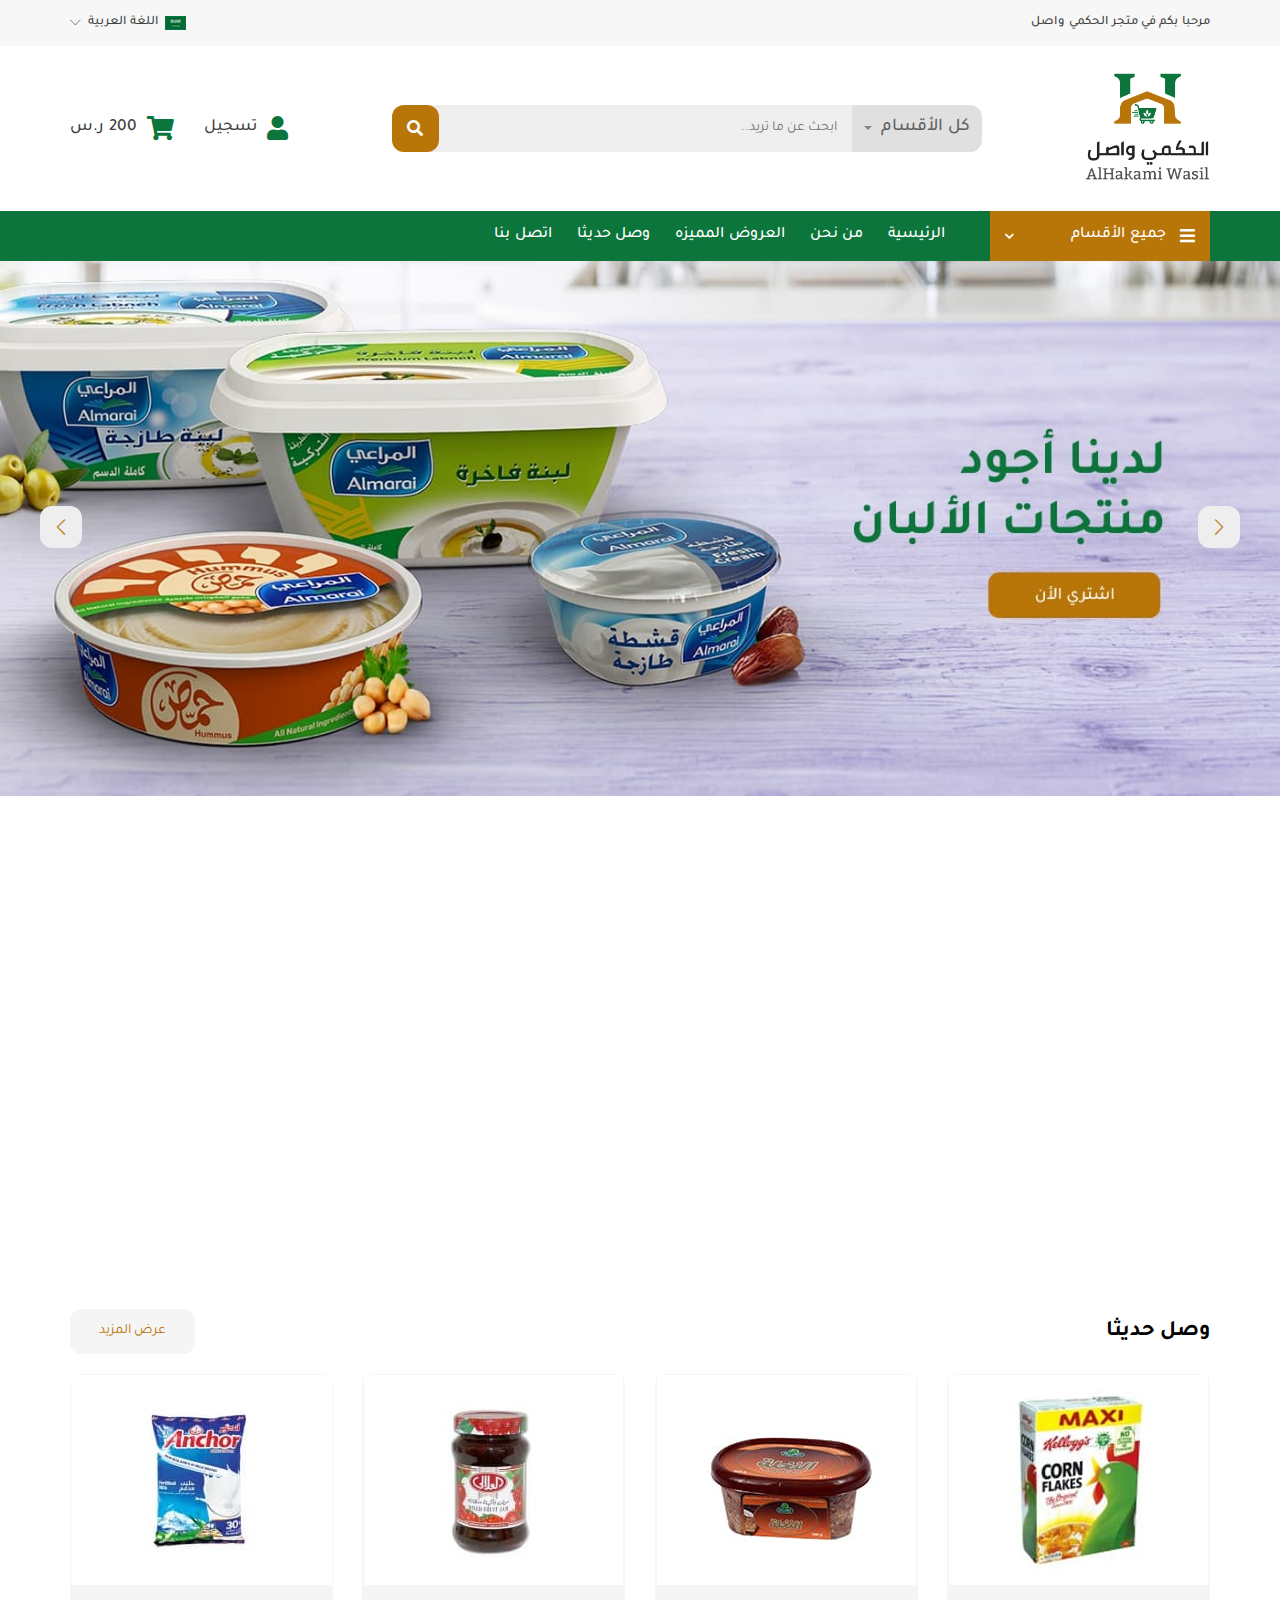
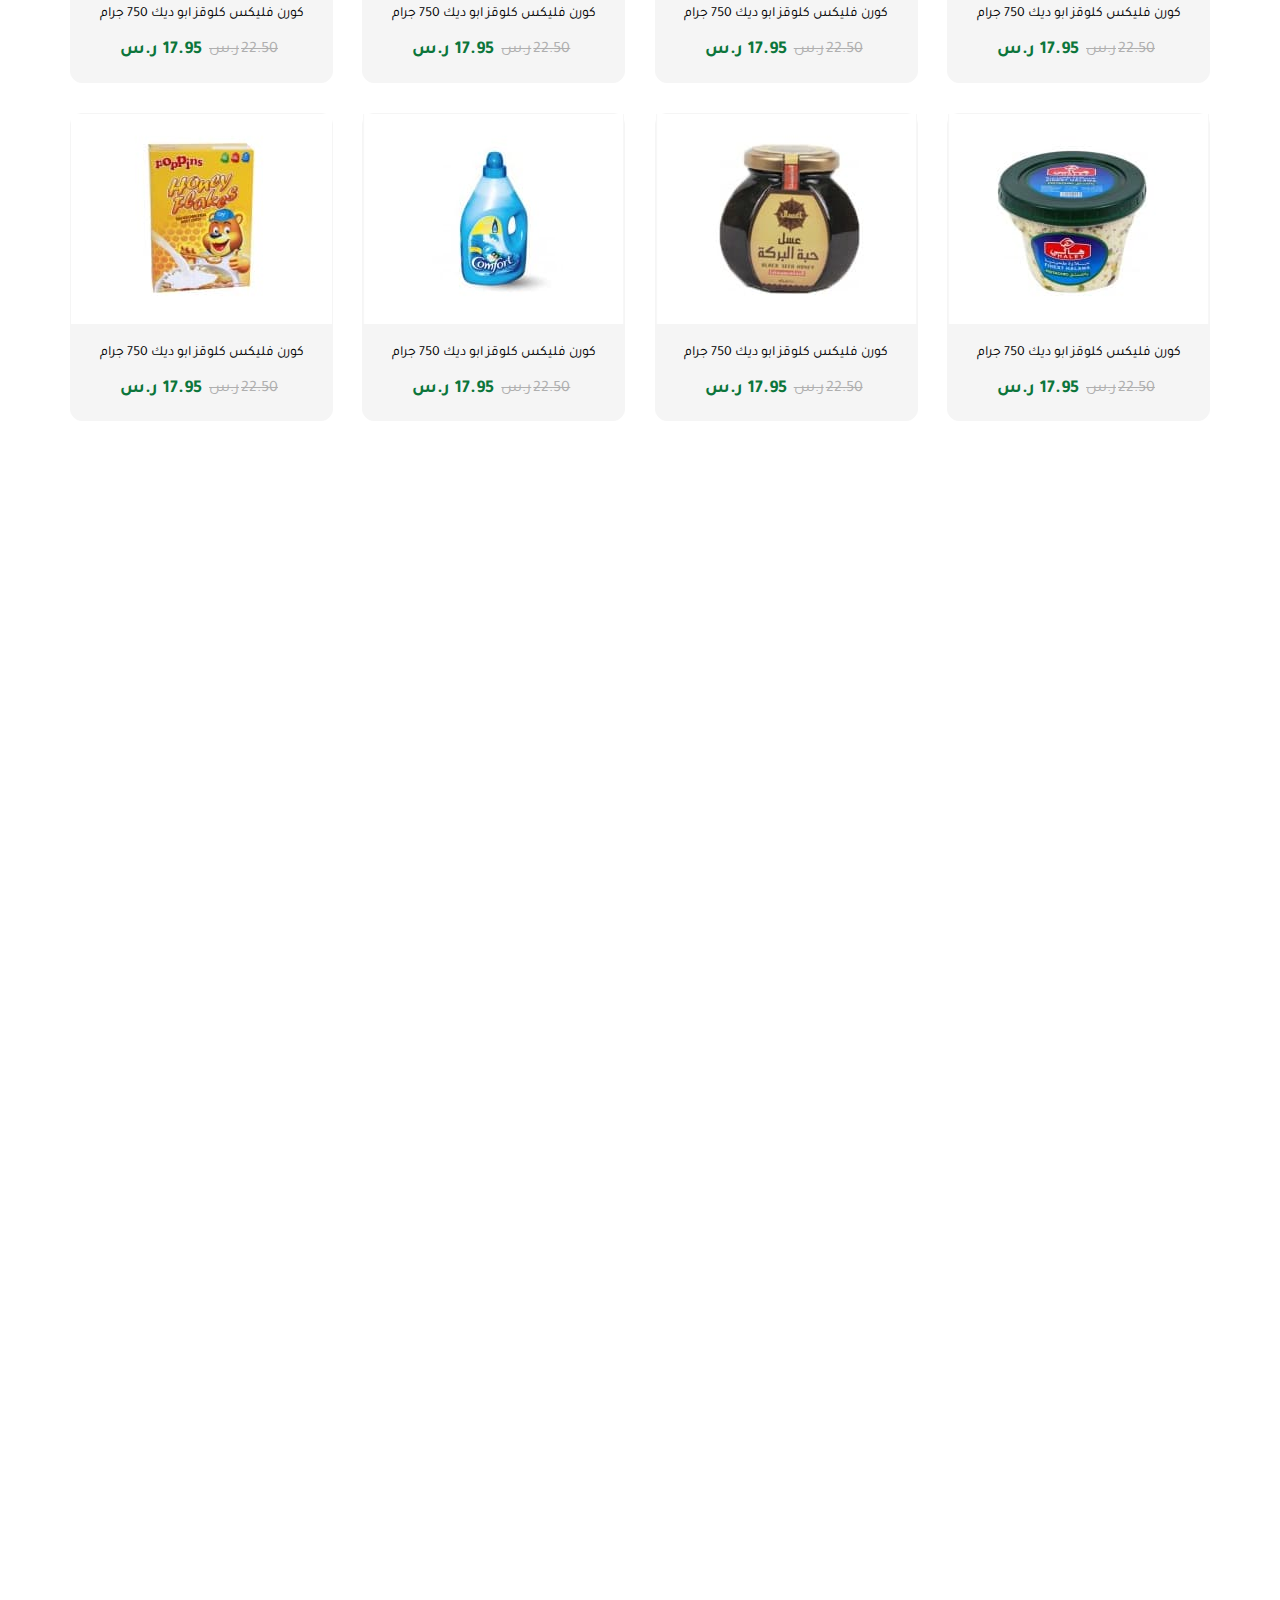
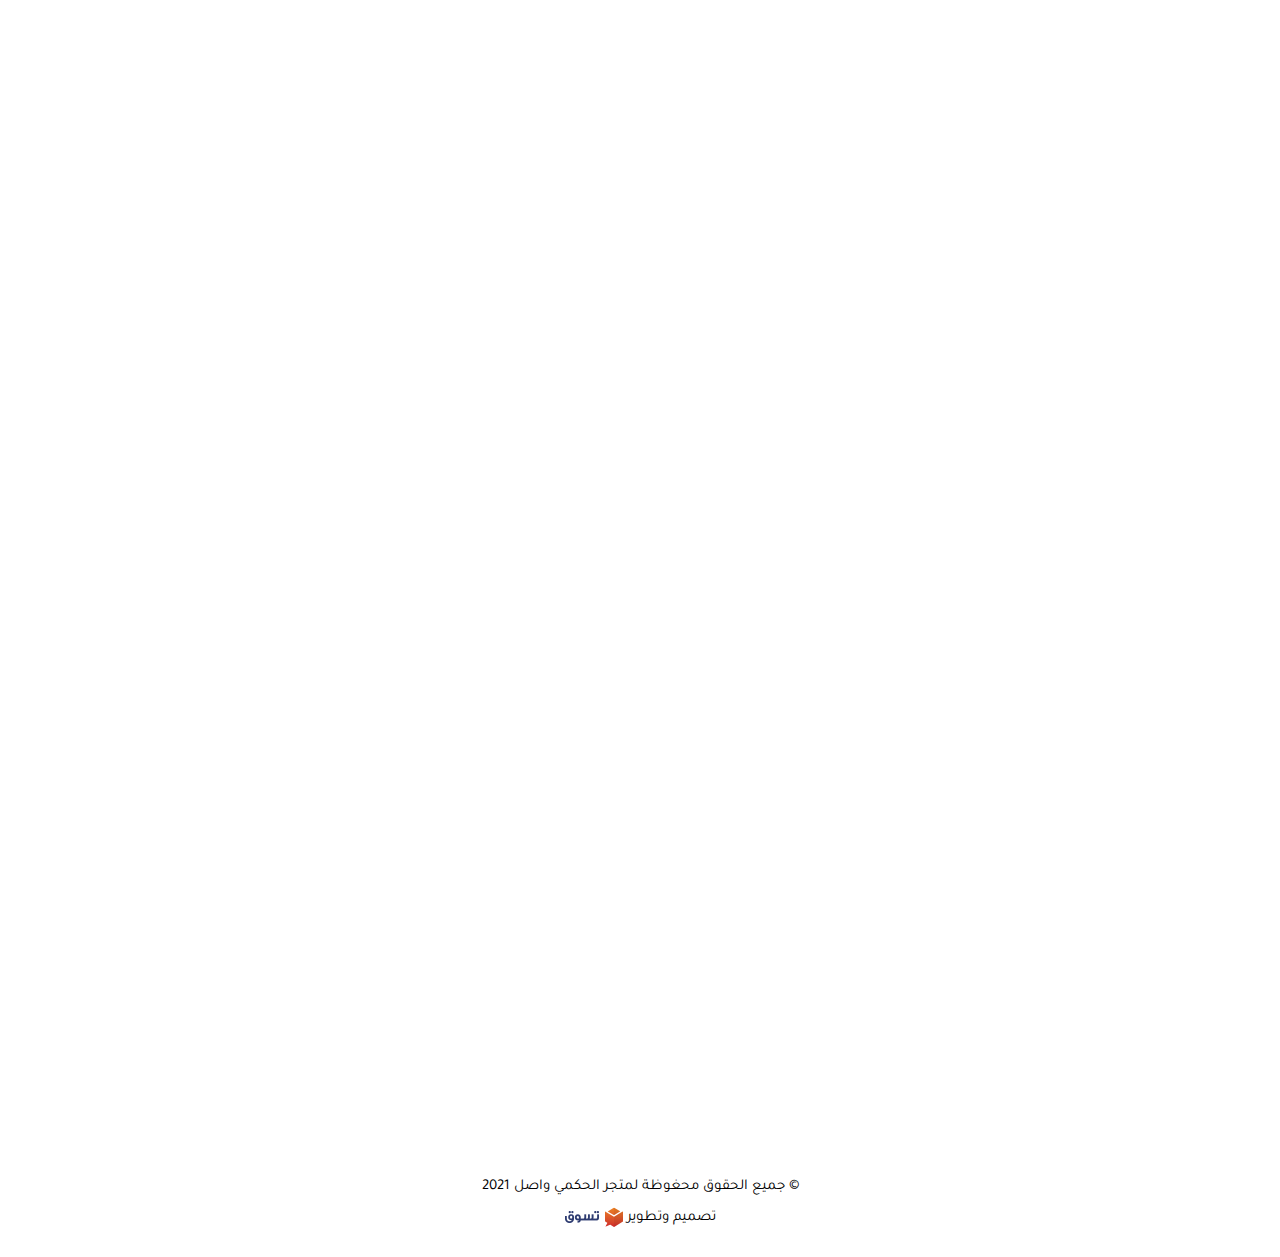
==== commit 2484323b: "finished edits" ====
--- a/index.html
+++ b/index.html
@@ -57,6 +57,18 @@
       </div>
       <div class="nav-bottom">
         <div class="c2">
+          <div class="nav-icons nav-icons-sm flex-center">
+            <div class="nava-btn nav-icon" id="nava-icon">
+              <div class="ico-btn">
+                <i class="fas fa-bars"></i>
+              </div>
+            </div>
+            <div class="search-btn nav-icon" id="search-btn">
+              <div class="ico-btn">
+                <i class="fas fa-search"></i>
+              </div>
+            </div>
+          </div>
           <div class="nav-logo">
             <a href="#"><img src="./images/logo.png" alt=".." /></a>
           </div>
@@ -76,16 +88,6 @@
             </div>
           </div>
           <div class="nav-icons flex-center">
-            <div class="nava-btn nav-icon" id="nava-icon">
-              <div class="ico-btn">
-                <i class="fas fa-bars"></i>
-              </div>
-            </div>
-            <div class="search-btn nav-icon" id="search-btn">
-              <div class="ico-btn">
-                <i class="fas fa-search"></i>
-              </div>
-            </div>
             <div class="top-setting user nav-icon" id="user">
               <span class="setting-anchor">
                 <div class="ico-btn">
@@ -327,11 +329,11 @@
                       <a href="#" class="drop-link fixall">الطازج</a>
                     </div>
                 </li>
-                  <li><a href="#"> الرئيسية</a></li>
+                  <li class="home"><a href="#"> الرئيسية</a></li>
                   <li><a href="#"> من نحن</a></li>
                   <li><a href="#"> العروض المميزه</a></li>
                   <li><a href="#"> وصل حديثا</a></li>
-                  <li><a href="#"> تصل بنا</a></li>
+                  <li><a href="#"> اتصل بنا</a></li>
                 </ul>
               </div>
             </div>
@@ -415,7 +417,7 @@
           <div class="recent-head s-head">
             <h3>وصل حديثا</h3>
             <div class="s-btn">
-              <a href="#" class="flex-center"> اضهر المزيد </a>
+              <a href="#" class="flex-center"> عرض المزيد </a>
             </div>
           </div>
           <div class="recent-body products">
@@ -967,7 +969,7 @@
     <section class="brands">
       <div class="c2">
         <div class="brands-head s-head" data-aos="fade-left">
-          <h3>تسوق حسب المركة</h3>
+          <h3>تسوق حسب الماركة</h3>
         </div>
         <div class="brands-content" data-aos="zoom-in">
           <div class="brands-swiper-container">
@@ -1049,7 +1051,6 @@
               <li><a href="#">اتصل بنا</a></li>
               <li><a href="#">ارجاع الطلب</a></li>
               <li><a href="#">خريطة الموقع</a></li>
-              <li><a href="#">فروعنا</a></li>
             </ul>
           </div>
           <div
--- a/css/main.css
+++ b/css/main.css
@@ -356,7 +356,7 @@
 }
 
 .s-head {
-  margin-bottom: 30px;
+  margin-bottom: 20px;
   display: flex;
   justify-content: space-between;
   align-items: center;
@@ -364,7 +364,7 @@
 
 .s-head h3 {
   margin: 0;
-  font-size: 26px;
+  font-size: 22px;
   color: black;
   font-family: TajawalBold;
 }
@@ -404,8 +404,8 @@
 }
 
 .product .product-disc h5 {
-  font-size: 17px;
-  font-family: TajawalMedium;
+  font-size: 14px;
+  font-family: "TajawalRegular";
   margin-bottom: 17px;
   line-height: 18px;
 }
@@ -415,14 +415,14 @@
 }
 
 .product .product-disc .price .now {
-  font-size: 24px;
+  font-size: 18px;
   font-family: TajawalBold;
   color: #0c753b;
 }
 
 .product .product-disc .price .price-sale {
   text-decoration: line-through;
-  color: #757575;
+  color: #afafaf;
   font-size: 16px;
   margin: 0 5px;
   font-weight: 400;
@@ -496,9 +496,6 @@
   }
   .product .product-disc {
     padding: 0 10px;
-  }
-  .product .product-disc h5 {
-    font-size: 15px;
   }
   .product .product-disc .price {
     flex-direction: column;
@@ -642,13 +639,6 @@
   z-index: 9;
 }
 
-@media (max-width: 1200px) {
-  nav .top-setting .top-dropDown {
-    left: -100%;
-    transform: none;
-  }
-}
-
 nav .top-setting .drop-link {
   color: #757575;
   white-space: nowrap;
@@ -719,6 +709,12 @@
 
 nav .nav-bottom {
   padding: 20px 0;
+}
+
+@media (max-width: 576px) {
+  nav .nav-bottom {
+    padding: 5px;
+  }
 }
 
 nav .nav-bottom .c2 {
@@ -869,6 +865,7 @@
 @media (max-width: 1200px) {
   nav .nav-bottom .nav-icons {
     justify-content: flex-end;
+    width: 30%;
   }
   nav .nav-bottom .nav-icons .nava-btn,
   nav .nav-bottom .nav-icons .search-btn {
@@ -925,9 +922,9 @@
 
 nav .nava .nava-content > ul > li > a,
 nav .nava .nava-content > ul > li > .setting-anchor {
-  color: #eeeeee;
-  transition: all 0.5s;
-  font-size: 18px;
+  color: #ffffff;
+  font-size: 16px;
+  transition: all 0.5s;
   text-transform: capitalize;
   font-family: TajawalMedium;
 }
@@ -972,8 +969,7 @@
 }
 
 nav .nava .nava-content > ul .categories > .top-dropDown {
-  padding: 30px 40px;
-  min-width: 285px;
+  min-width: 220px;
   text-align: start;
   right: 0;
   border-radius: 0;
@@ -989,7 +985,7 @@
 nav .nava .nava-content > ul .categories > .top-dropDown .in-menu > .setting-anchor,
 nav .nava .nava-content > ul .categories > .top-dropDown .in-menu > .top-dropDown > .drop-links > .drop-link {
   color: #424242;
-  font-size: 17px;
+  font-size: 16px;
   font-family: TajawalMedium;
   margin-bottom: 30px;
 }
@@ -1031,7 +1027,6 @@
   min-height: 100%;
   min-width: max-content;
   text-align: start;
-  padding: 30px 40px;
 }
 
 nav .nava .nava-content > ul .in-menu .top-dropDown .drop-links .drop-link {
@@ -1119,6 +1114,9 @@
   nav .nava .nava-content > ul li .setting-anchor:hover {
     color: #0c753b;
   }
+  nav .nava .nava-content > ul .home {
+    order: -1;
+  }
   nav .nava .nava-content > ul .categories {
     margin-inline-end: 0;
   }
@@ -1188,6 +1186,7 @@
   nav .nava .nava-content .nava-head .nava-lang .top-dropDown {
     left: unset;
     right: 0;
+    transform: none;
   }
   nav .nava .nava-content .nava-head .nava-close {
     position: absolute;
@@ -1355,17 +1354,21 @@
 
 @media (max-width: 576px) {
   .search-form .search .search-content form {
-    flex-direction: column-reverse;
+    flex-direction: column;
   }
   .search-form .search .search-content input {
     border-radius: 12px;
-    margin-bottom: 15px;
+    margin-top: 15px;
   }
   .search-form .search .search-content .bootstrap-select {
     width: 100% !important;
   }
   .search-form .search .search-content .bootstrap-select .dropdown-toggle {
     border-radius: 12px;
+  }
+  .search-form .search .search-content .search-btn {
+    top: unset;
+    bottom: 0;
   }
 }
 
@@ -1468,8 +1471,8 @@
   text-align: center;
   background-color: #f5f5f5;
   color: #b87508;
-  font-size: 17px;
-  font-family: TajawalBold;
+  font-size: 14px;
+  font-family: "TajawalRegular";
   border-radius: 12px;
   transition: all 0.5s;
 }
@@ -1952,13 +1955,6 @@
 }
 
 @media (max-width: 1200px) {
-  html[dir="ltr"] nav .top-setting .top-dropDown {
-    left: unset;
-    right: -100%;
-  }
-}
-
-@media (max-width: 1200px) {
   html[dir="ltr"] nav .nava .nava-content {
     right: unset;
     left: -150%;
